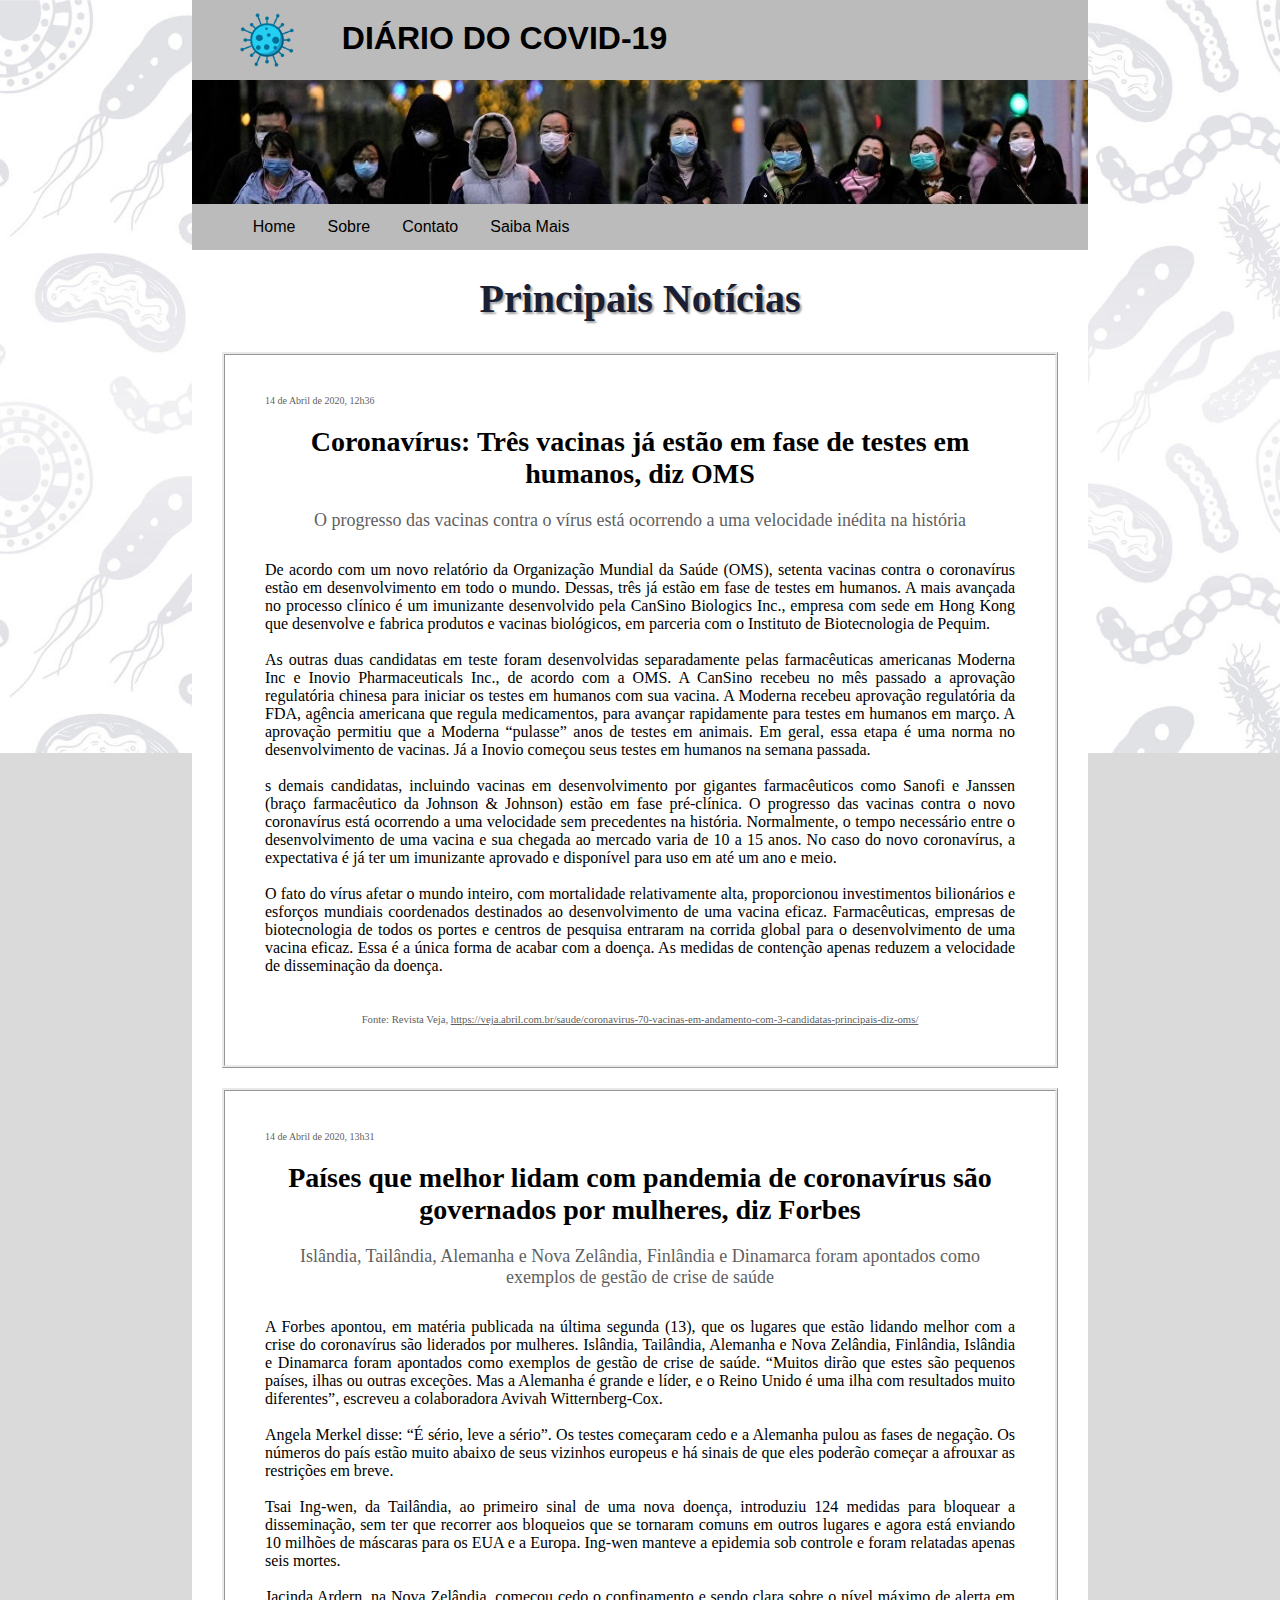
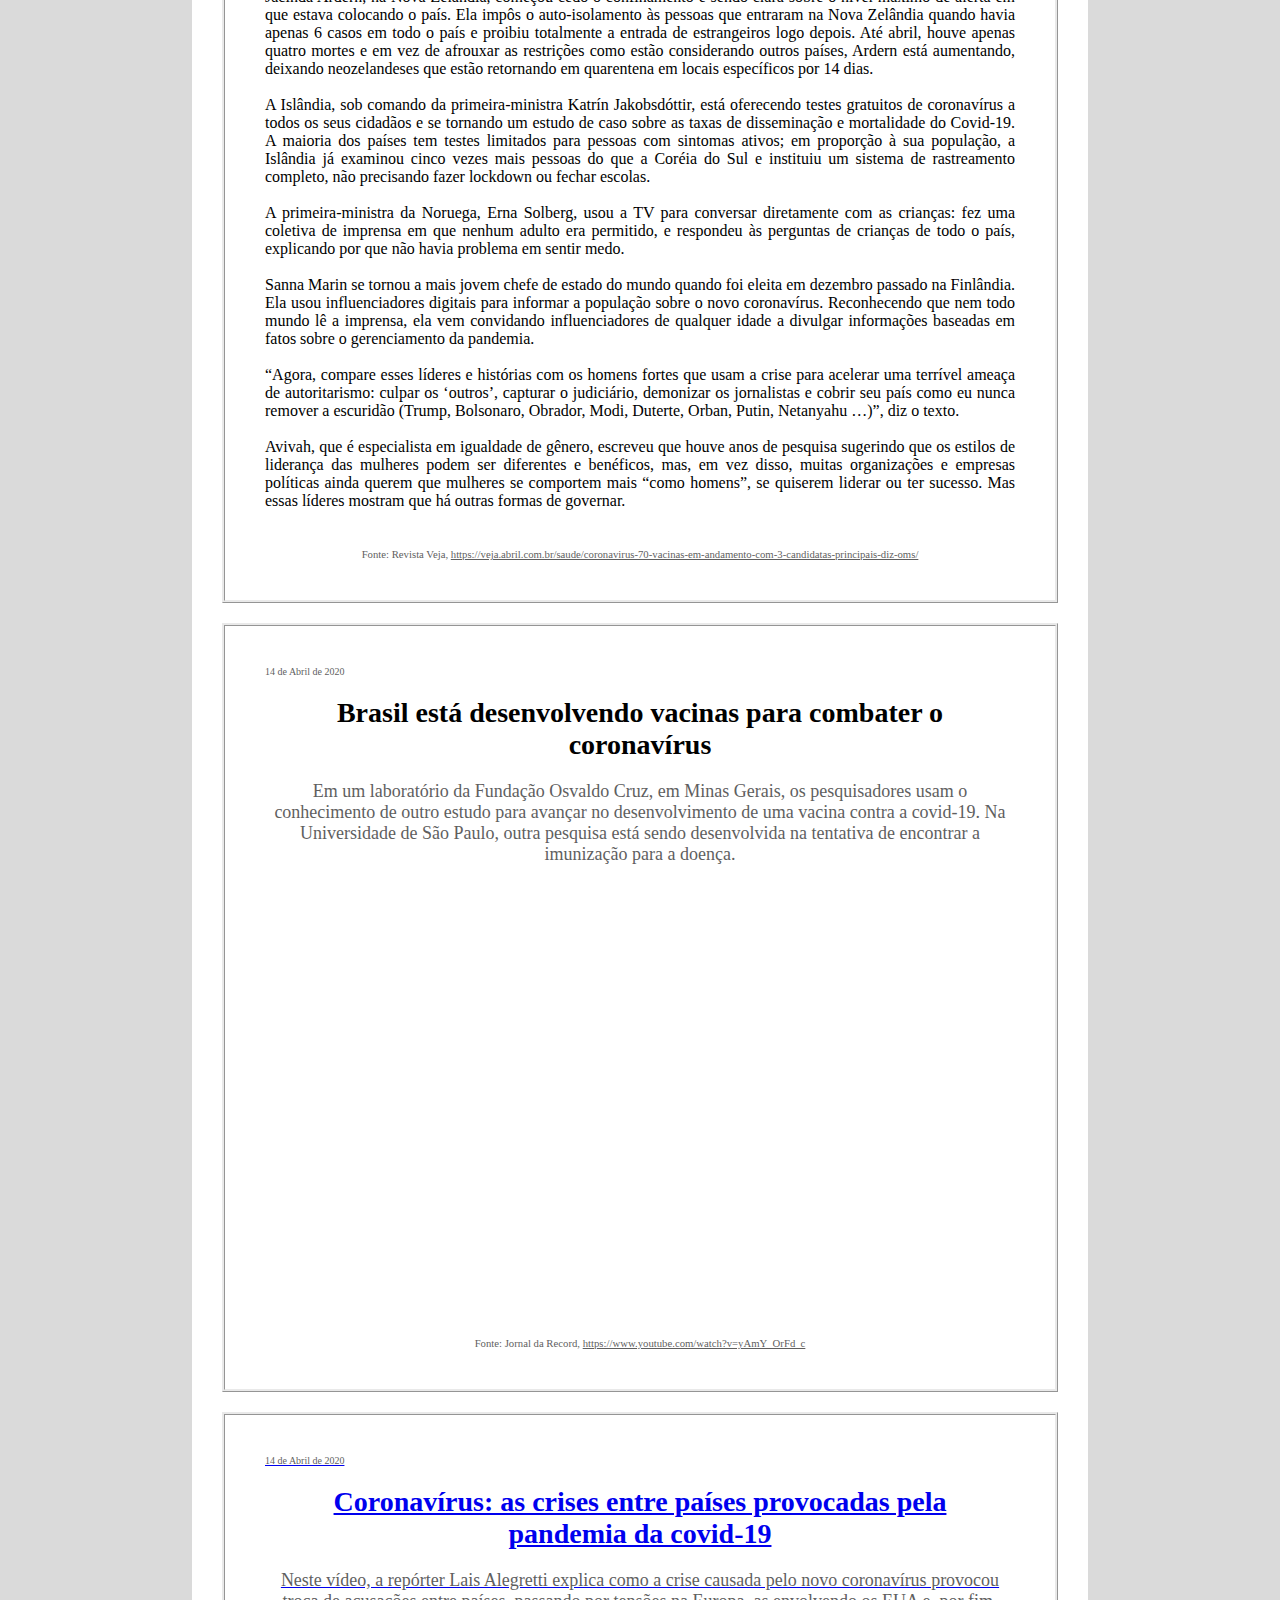
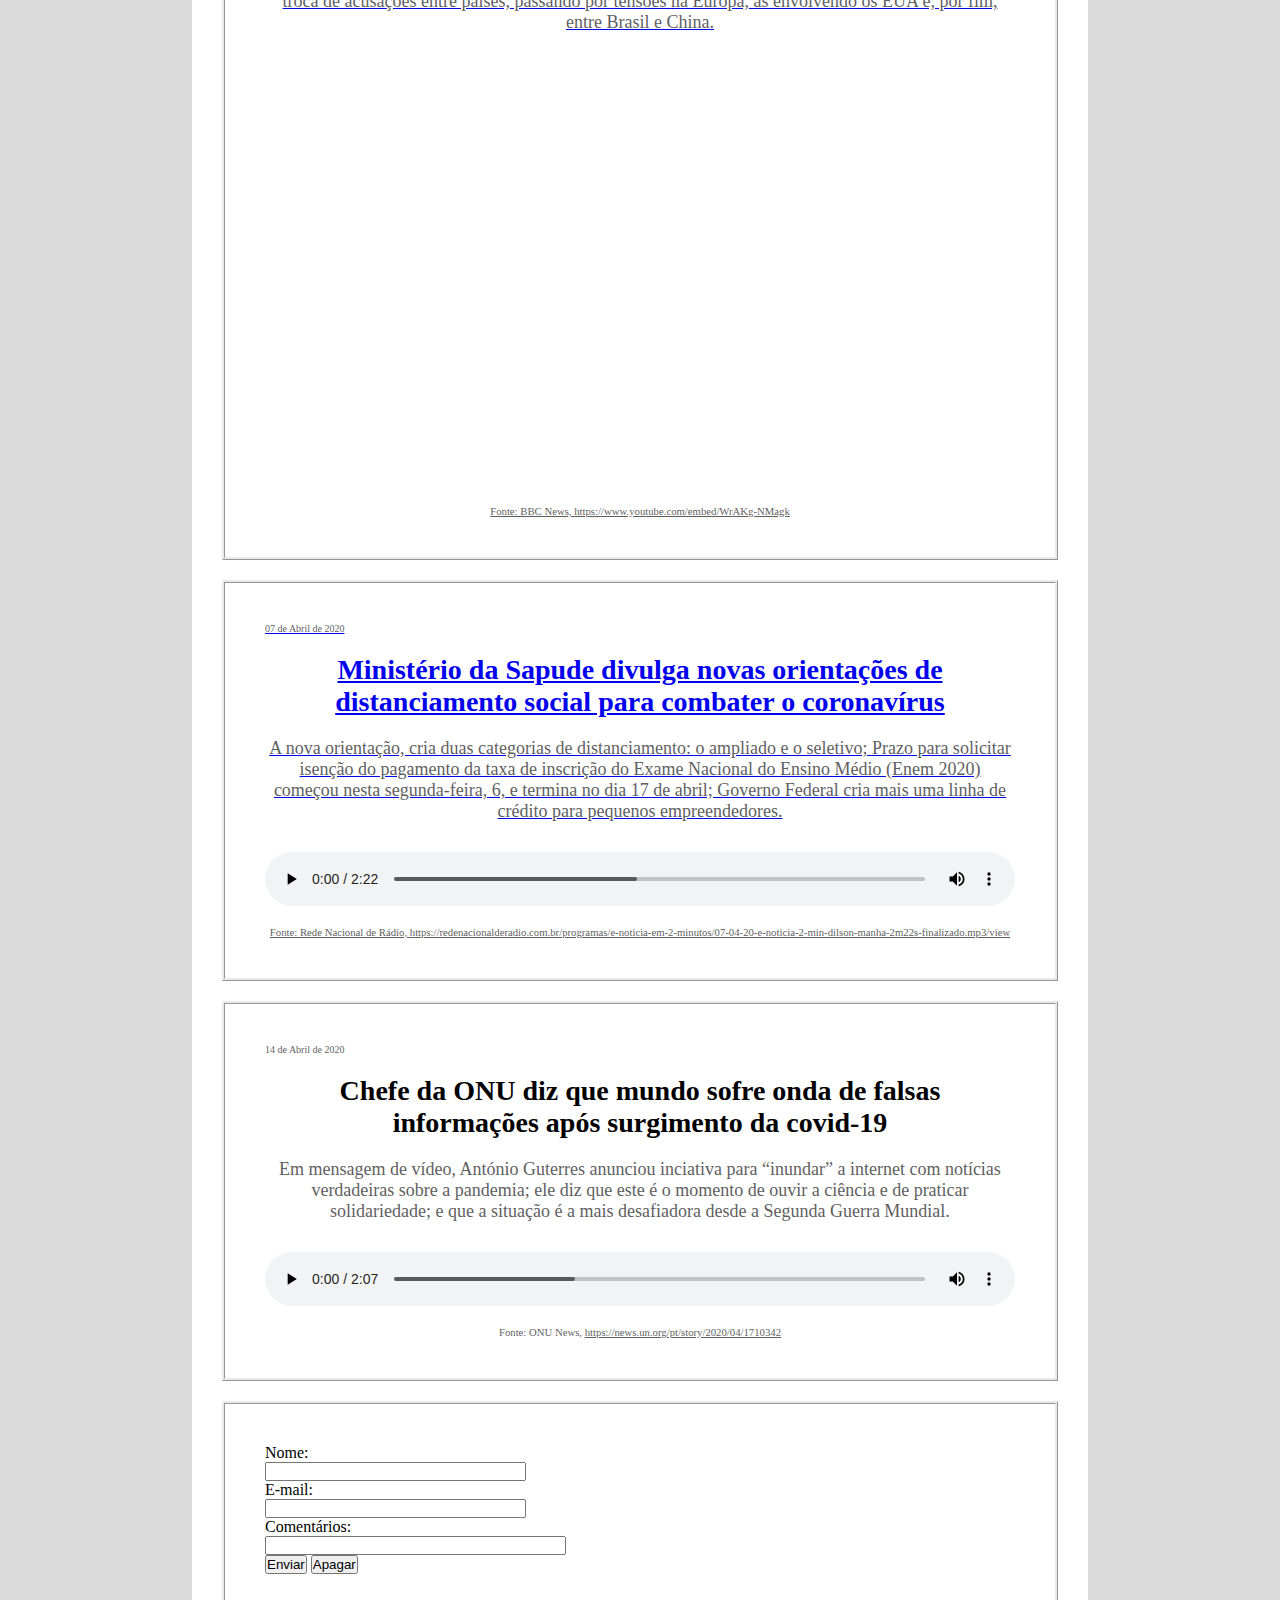
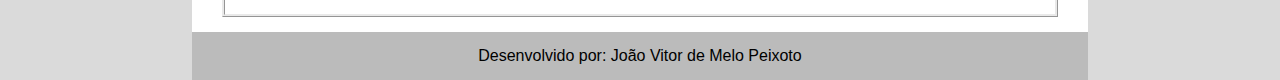
==== index.html @ 9789171b "new" ====
<!DOCTYPE html>

<html lang="pt-br">
	

	<head>

		<meta charset="utf-8">
		<title>DIÁRIO DO COVID-19</title>

		<link rel="stylesheet" type="text/css" href="style4.css">

	</head>

	<body>
		<header>
			<div id="cabecalho_titulo" class="container">
				<img src="virus.png">
				<h1>DIÁRIO DO COVID-19</h1>
			</div>

			<div id="cabecalho_capa"> 
				<a href=""><img src="capa.png" ></a>
			</div>

			<div id="nav_menu" class="container">
				<a href="index.html">Home</a>
				<a href="sobre.html">Sobre</a>
				<a href="contato.html">Contato</a>
				<a href="saibamais.html">Saiba Mais</a>
			</div>
			
		</header>


		<div id="principal">

			<h1>Principais Notícias</h1>

			<div id="noticia_1" class="bloco">

				<h4>14 de Abril de 2020, 12h36</h4>

				<h2>Coronavírus: Três vacinas já estão em fase de testes em humanos, diz OMS</h2>
				
				<h3>O progresso das vacinas contra o vírus está ocorrendo a uma velocidade inédita na história</h3>

				<p>De acordo com um novo relatório da Organização Mundial da Saúde (OMS), setenta vacinas contra o coronavírus estão em desenvolvimento em todo o mundo. Dessas, três já estão em fase de testes em humanos. A mais avançada no processo clínico é um imunizante desenvolvido pela CanSino Biologics Inc., empresa com sede em Hong Kong que desenvolve e fabrica produtos e vacinas biológicos, em parceria com o Instituto de Biotecnologia de Pequim.</p>
				<br>
				<p>As outras duas candidatas em teste foram desenvolvidas separadamente pelas farmacêuticas americanas Moderna Inc e Inovio Pharmaceuticals Inc., de acordo com a OMS. A CanSino recebeu no mês passado a aprovação regulatória chinesa para iniciar os testes em humanos com sua vacina. A Moderna recebeu aprovação regulatória da FDA, agência americana que regula medicamentos, para avançar rapidamente para testes em humanos em março. A aprovação permitiu que a Moderna “pulasse” anos de testes em animais. Em geral, essa etapa é uma norma no desenvolvimento de vacinas. Já a Inovio começou seus testes em humanos na semana passada.</p>
				<br>
				<p>s demais candidatas, incluindo vacinas em desenvolvimento por gigantes farmacêuticos como Sanofi e Janssen (braço farmacêutico da Johnson & Johnson) estão em fase pré-clínica. O progresso das vacinas contra o novo coronavírus está ocorrendo a uma velocidade sem precedentes na história. Normalmente, o tempo necessário entre o desenvolvimento de uma vacina e sua chegada ao mercado varia de 10 a 15 anos. No caso do novo coronavírus, a expectativa é já ter um imunizante aprovado e disponível para uso em até um ano e meio.</p>
				<br>
				<p>O fato do vírus afetar o mundo inteiro, com mortalidade relativamente alta, proporcionou investimentos bilionários e esforços mundiais coordenados destinados ao desenvolvimento de uma vacina eficaz. Farmacêuticas, empresas de biotecnologia de todos os portes e centros de pesquisa entraram na corrida global para o desenvolvimento de uma vacina eficaz. Essa é a única forma de acabar com a doença. As medidas de contenção apenas reduzem a velocidade de disseminação da doença.</p>
				<br>

				<h6>Fonte: Revista Veja, <a href="https://veja.abril.com.br/saude/coronavirus-70-vacinas-em-andamento-com-3-candidatas-principais-diz-oms/">https://veja.abril.com.br/saude/coronavirus-70-vacinas-em-andamento-com-3-candidatas-principais-diz-oms/</a></h6>
			
			</div>

			<div id="noticia_2" class="bloco">
				
				<h4>14 de Abril de 2020, 13h31</h4>

				<h2>Países que melhor lidam com pandemia de coronavírus são governados por mulheres, diz Forbes</h2>
				
				<h3>Islândia, Tailândia, Alemanha e Nova Zelândia, Finlândia e Dinamarca foram apontados como exemplos de gestão de crise de saúde</h3>

				<p>A Forbes apontou, em matéria publicada na última segunda (13), que os lugares que estão lidando melhor com a crise do coronavírus são liderados por mulheres. Islândia, Tailândia, Alemanha e Nova Zelândia, Finlândia, Islândia e Dinamarca foram apontados como exemplos de gestão de crise de saúde. “Muitos dirão que estes são pequenos países, ilhas ou outras exceções. Mas a Alemanha é grande e líder, e o Reino Unido é uma ilha com resultados muito diferentes”, escreveu a colaboradora Avivah Witternberg-Cox.</p>
				<br>
				<p>Angela Merkel disse: “É sério, leve a sério”. Os testes começaram cedo e a Alemanha pulou as fases de negação. Os números do país estão muito abaixo de seus vizinhos europeus e há sinais de que eles poderão começar a afrouxar as restrições em breve.</p>
				<br>
				<p>Tsai Ing-wen, da Tailândia, ao primeiro sinal de uma nova doença, introduziu 124 medidas para bloquear a disseminação, sem ter que recorrer aos bloqueios que se tornaram comuns em outros lugares e agora está enviando 10 milhões de máscaras para os EUA e a Europa. Ing-wen manteve a epidemia sob controle e foram relatadas apenas seis mortes.</p>
				<br>
				<p>Jacinda Ardern, na Nova Zelândia, começou cedo o confinamento e sendo clara sobre o nível máximo de alerta em que estava colocando o país. Ela impôs o auto-isolamento às pessoas que entraram na Nova Zelândia quando havia apenas 6 casos em todo o país e proibiu totalmente a entrada de estrangeiros logo depois. Até abril, houve apenas quatro mortes e em vez de afrouxar as restrições como estão considerando outros países, Ardern está aumentando, deixando neozelandeses que estão retornando em quarentena em locais específicos por 14 dias.</p>
				<br>
				<p>A Islândia, sob comando da primeira-ministra Katrín Jakobsdóttir, está oferecendo testes gratuitos de coronavírus a todos os seus cidadãos e se tornando um estudo de caso sobre as taxas de disseminação e mortalidade do Covid-19. A maioria dos países tem testes limitados para pessoas com sintomas ativos; em proporção à sua população, a Islândia já examinou cinco vezes mais pessoas do que a Coréia do Sul e instituiu um sistema de rastreamento completo, não precisando fazer lockdown ou fechar escolas.</p>
				<br>
				<p>A primeira-ministra da Noruega, Erna Solberg, usou a TV para conversar diretamente com as crianças: fez uma coletiva de imprensa em que nenhum adulto era permitido, e respondeu às perguntas de crianças de todo o país, explicando por que não havia problema em sentir medo.</p>
				<br>
				<p>Sanna Marin se tornou a mais jovem chefe de estado do mundo quando foi eleita em dezembro passado na Finlândia. Ela usou influenciadores digitais para informar a população sobre o novo coronavírus. Reconhecendo que nem todo mundo lê a imprensa, ela vem convidando influenciadores de qualquer idade a divulgar informações baseadas em fatos sobre o gerenciamento da pandemia.</p>
				<br>
				<p>“Agora, compare esses líderes e histórias com os homens fortes que usam a crise para acelerar uma terrível ameaça de autoritarismo: culpar os ‘outros’, capturar o judiciário, demonizar os jornalistas e cobrir seu país como eu nunca remover a escuridão (Trump, Bolsonaro, Obrador, Modi, Duterte, Orban, Putin, Netanyahu …)”, diz o texto.</p>
				<br>
				<p>Avivah, que é especialista em igualdade de gênero, escreveu que houve anos de pesquisa sugerindo que os estilos de liderança das mulheres podem ser diferentes e benéficos, mas, em vez disso, muitas organizações e empresas políticas ainda querem que mulheres se comportem mais “como homens”, se quiserem liderar ou ter sucesso. Mas essas líderes mostram que há outras formas de governar.</p>
				<br>		
				<h6>Fonte: Revista Veja, <a href="https://veja.abril.com.br/saude/coronavirus-70-vacinas-em-andamento-com-3-candidatas-principais-diz-oms/">https://veja.abril.com.br/saude/coronavirus-70-vacinas-em-andamento-com-3-candidatas-principais-diz-oms/</a></h6>
			
			</div>

			<div id="noticia_3" class="bloco">
				<h4>14 de Abril de 2020</h4>
				<h2>Brasil está desenvolvendo vacinas para combater o coronavírus</h2>
				<h3>Em um laboratório da Fundação Osvaldo Cruz, em Minas Gerais, os pesquisadores usam o conhecimento de outro estudo para avançar no desenvolvimento de uma vacina contra a covid-19. Na Universidade de São Paulo, outra pesquisa está sendo desenvolvida na tentativa de encontrar a imunização para a doença.</h3>
				<div class="videoWrapper">
					<iframe width="560" height="315" src="https://www.youtube.com/embed/yAmY_OrFd_c" frameborder="0" allow="accelerometer; autoplay; encrypted-media; gyroscope; picture-in-picture" allowfullscreen></iframe>
				</div>
				<h6>Fonte: Jornal da Record, <a href="https://www.youtube.com/watch?v=yAmY_OrFd_c">https://www.youtube.com/watch?v=yAmY_OrFd_c</h6>
			</div>

			<div id="noticia_4" class="bloco">
				<h4>14 de Abril de 2020</h4>
				<h2>Coronavírus: as crises entre países provocadas pela pandemia da covid-19</h2>
				<h3>Neste vídeo, a repórter Lais Alegretti explica como a crise causada pelo novo coronavírus provocou troca de acusações entre países, passando por tensões na Europa, as envolvendo os EUA e, por fim, entre Brasil e China.</h3>
				<div class="videoWrapper">
					<iframe width="560" height="315" src="https://www.youtube.com/embed/WrAKg-NMagk" frameborder="0" allow="accelerometer; autoplay; encrypted-media; gyroscope; picture-in-picture" allowfullscreen></iframe>
				</div>
				<h6>Fonte: BBC News, <a href="https://www.youtube.com/embed/WrAKg-NMagk">https://www.youtube.com/embed/WrAKg-NMagk</h6>
			</div>

			<div id="noticia_5" class="bloco">
				<h4>07 de Abril de 2020</h4>
				<h2>Ministério da Sapude divulga novas orientações de distanciamento social para combater o coronavírus</h2>
				<h3>A nova orientação, cria duas categorias de distanciamento: o ampliado e o seletivo; Prazo para solicitar isenção do pagamento da taxa de inscrição do Exame Nacional do Ensino Médio (Enem 2020) começou nesta segunda-feira, 6, e termina no dia 17 de abril; Governo Federal cria mais uma linha de crédito para pequenos empreendedores.</h3>
				<audio controls class="audioWrapper">
					<source src="noticia_audio_1.mp3" type="audio/mpeg">
				</audio>
				<h6>Fonte: Rede Nacional de Rádio, <a href="https://redenacionalderadio.com.br/programas/e-noticia-em-2-minutos/07-04-20-e-noticia-2-min-dilson-manha-2m22s-finalizado.mp3/view">https://redenacionalderadio.com.br/programas/e-noticia-em-2-minutos/07-04-20-e-noticia-2-min-dilson-manha-2m22s-finalizado.mp3/view</a></h6>
			</div>

			<div id="noticia_6" class="bloco">
				<h4>14 de Abril de 2020</h4>
				<h2>Chefe da ONU diz que mundo sofre onda de falsas informações após surgimento da covid-19</h2>
				<h3>Em mensagem de vídeo, António Guterres anunciou inciativa para “inundar” a internet com notícias verdadeiras sobre a pandemia; ele diz que este é o momento de ouvir a ciência e de praticar solidariedade; e que a situação é a mais desafiadora desde a Segunda Guerra Mundial. </h3>
				<audio controls class="audioWrapper">
					<source src="noticia_audio_2.mp3" type="audio/mpeg">
				</audio>
				<h6>Fonte: ONU News, <a href="https://news.un.org/pt/story/2020/04/1710342">https://news.un.org/pt/story/2020/04/1710342</a></h6>
			</div>

			<div id="noticia_7" class="bloco">
				<form action="http://formmail.kinghost.net/formmail.cgi" method="POST"> 
					<input type="hidden" name="recipient" value="jvmelop@gmail.com"> <!-- Pode ser qualquer endereço de email -->
					<input type="hidden" name="redirect" value="index.html"> <!-- Após o envio, o usuário será redirecionado para a página configurada aqui -->
					<input type="hidden" name="subject" value="teste de assunto">  <!-- Assunto da mensagem -->
					<input type="hidden" name="email" value="jvmelop@gmail.com">   <!-- Deve ser uma conta de email ativa em seu domínio -->
					
					<p> 
					Nome:<br /> 
					<input type="text" size="30" name="nome"> 
					</p>   
					
					<p>
					E-mail:<br /> 
					<input type="text" size="30" name="replyto"> 
					</p>   
					
					<p> 
					Comentários:<br /> 
					<input type="text" size="35" name="Comentarios"> 
					</p>   
					
					<p> 
					<input type="submit" name="BTEnvia" value="Enviar"> 
					<input type="reset" name="BTApaga" value="Apagar"> </p> 
					</form>
			</div>

		</div>


		<footer>
			Desenvolvido por: João Vitor de Melo Peixoto
		</footer>

		
	</body>
</html>
---- style4.css ----
/*     TAGS      */

*{
	margin:0px;
	padding:0px;
}

img {
    vertical-align: middle;
}

header{
	background-color: rgb(187, 187, 187);
	color: black;
	font-family: 'Lucida Sans', 'Lucida Sans Regular', 'Lucida Grande', 'Lucida Sans Unicode', Geneva, Verdana, sans-serif;
}

body{
	background-color: rgb(218, 218, 218);
	background-image: url(background.jpg);
	background-repeat: no-repeat;
  	background-attachment: fixed;
	background-size: 100%;
	margin: 0 15%;
	font-family: Cambria, Cochin, Georgia, Times, 'Times New Roman', serif;
}

footer{
	background-color: rgb(187, 187, 187);
	background-size: 100%;
	color: black;
	padding: 15px;
	text-align: center;
	font-family: 'Lucida Sans', 'Lucida Sans Regular', 'Lucida Grande', 'Lucida Sans Unicode', Geneva, Verdana, sans-serif;
}


/*     IDs      */

#cabecalho_titulo{
	display: flex;
	flex-direction: row;
	height: 80px;
}

#cabecalho_titulo h1{
	color: black;
	padding: 20px;
}

#cabecalho_titulo img{
	height: 60px;
	padding: 10px 25px 10px 0;
}

#cabecalho_capa{
	padding: 0;
	margin: 0;
}

#cabecalho_capa img{
	width: 100%;
}

#nav_menu {
	color: black;
	display: flex;
	flex-direction: row;
}

#nav_menu a{
	color: black;
	text-align: center;
	padding: 14px 16px;
  	text-decoration: none;
}

#nav_menu a:hover {
	color: white;
	background-color: rgb(112, 112, 112);
}

#principal{

	padding: 5px 20px;
	display: flex;
	flex-direction: column;
	justify-content: center;
	background-color: white;
}

#principal h1{
	text-align: center;
	padding: 20px;
	color: rgb(26, 31, 51);
	text-shadow: 2px 2px 2px rgb(163, 163, 163);
	font-size: 40px;
}

#principal h2{
	text-align: center;
	font-size: 28px;
	padding: 20px;

}

#principal h3{
	text-align: center;
	font-weight: normal;
	font-size: 18px;
	margin-bottom: 30px;
	color: rgb(95, 95, 95);

}

#principal h4{
	font-weight: normal;
	font-size: 10px;
	color: rgb(95, 95, 95);

}	

#principal h6{
	text-align: center;
	font-weight: normal;
	padding: 20px 0 0 0;
	color: rgb(95, 95, 95);

}
#principal h6 a{
	color: rgb(95, 95, 95);
}

#principal p{
	text-align: justify;
}


#sobre{
	padding: 5px 20px;
	background-color: white;
}

#foto_perfil{
	display:block;
	width: 30%;
	margin: 0 auto;
}

#sobre h1{
	text-align: center;
	padding: 20px;
	color: rgb(26, 31, 51);
	text-shadow: 2px 2px 2px rgb(163, 163, 163);
	font-size: 40px;
}

/*     CLASS      */

.container{
	width: 90%;
	margin: auto;

}

.bloco{
	background-color: white;
	padding: 40px;
	margin: 10px;
	border: 3px;
	border-style: ridge;
	border-color: rgb(233, 233, 233);
}

.videoWrapper {
	position: relative;
	padding-bottom: 56.25%; /* 16:9 */
	height: 0;
}

.videoWrapper iframe {
	position: absolute;
	top: 0;
	left: 0;
	width: 100%;
	height: 100%;
}

.audioWrapper {
	display: block;
	margin: 0 auto;
	width: 100%;
}
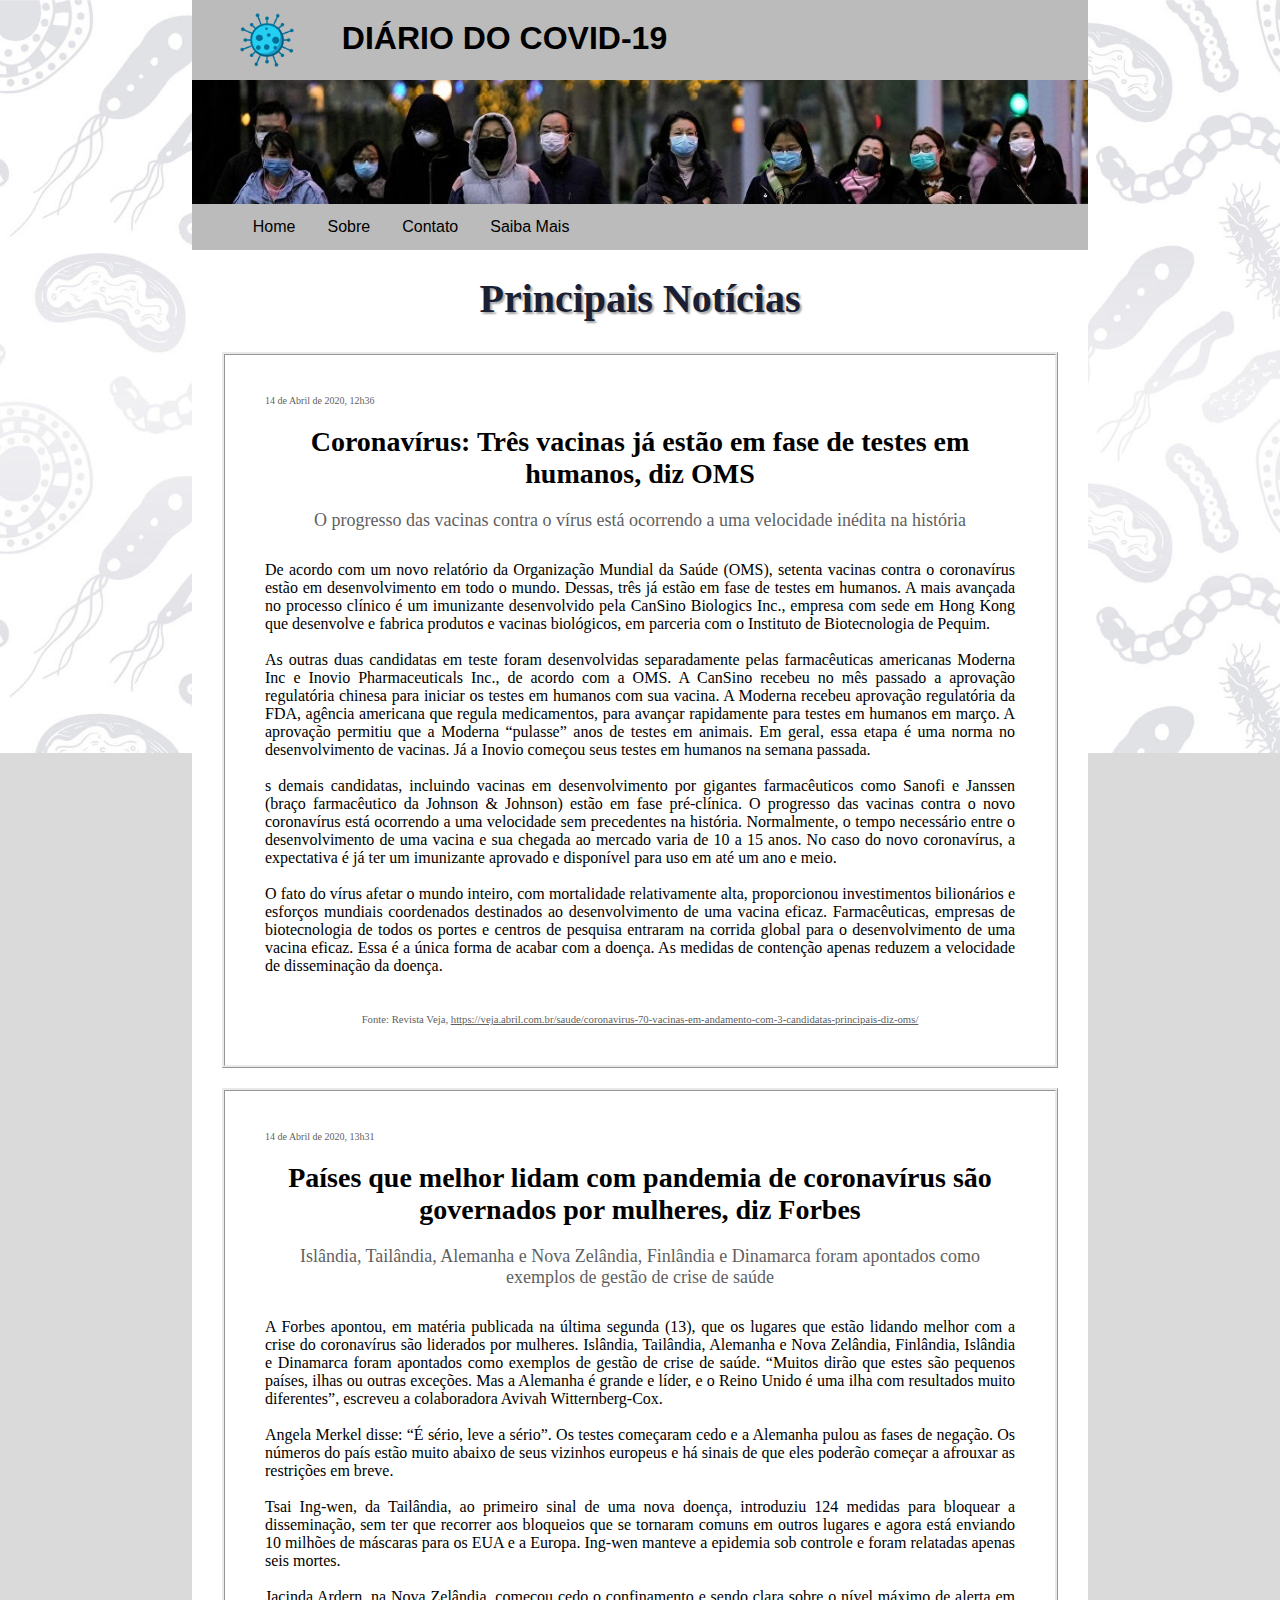
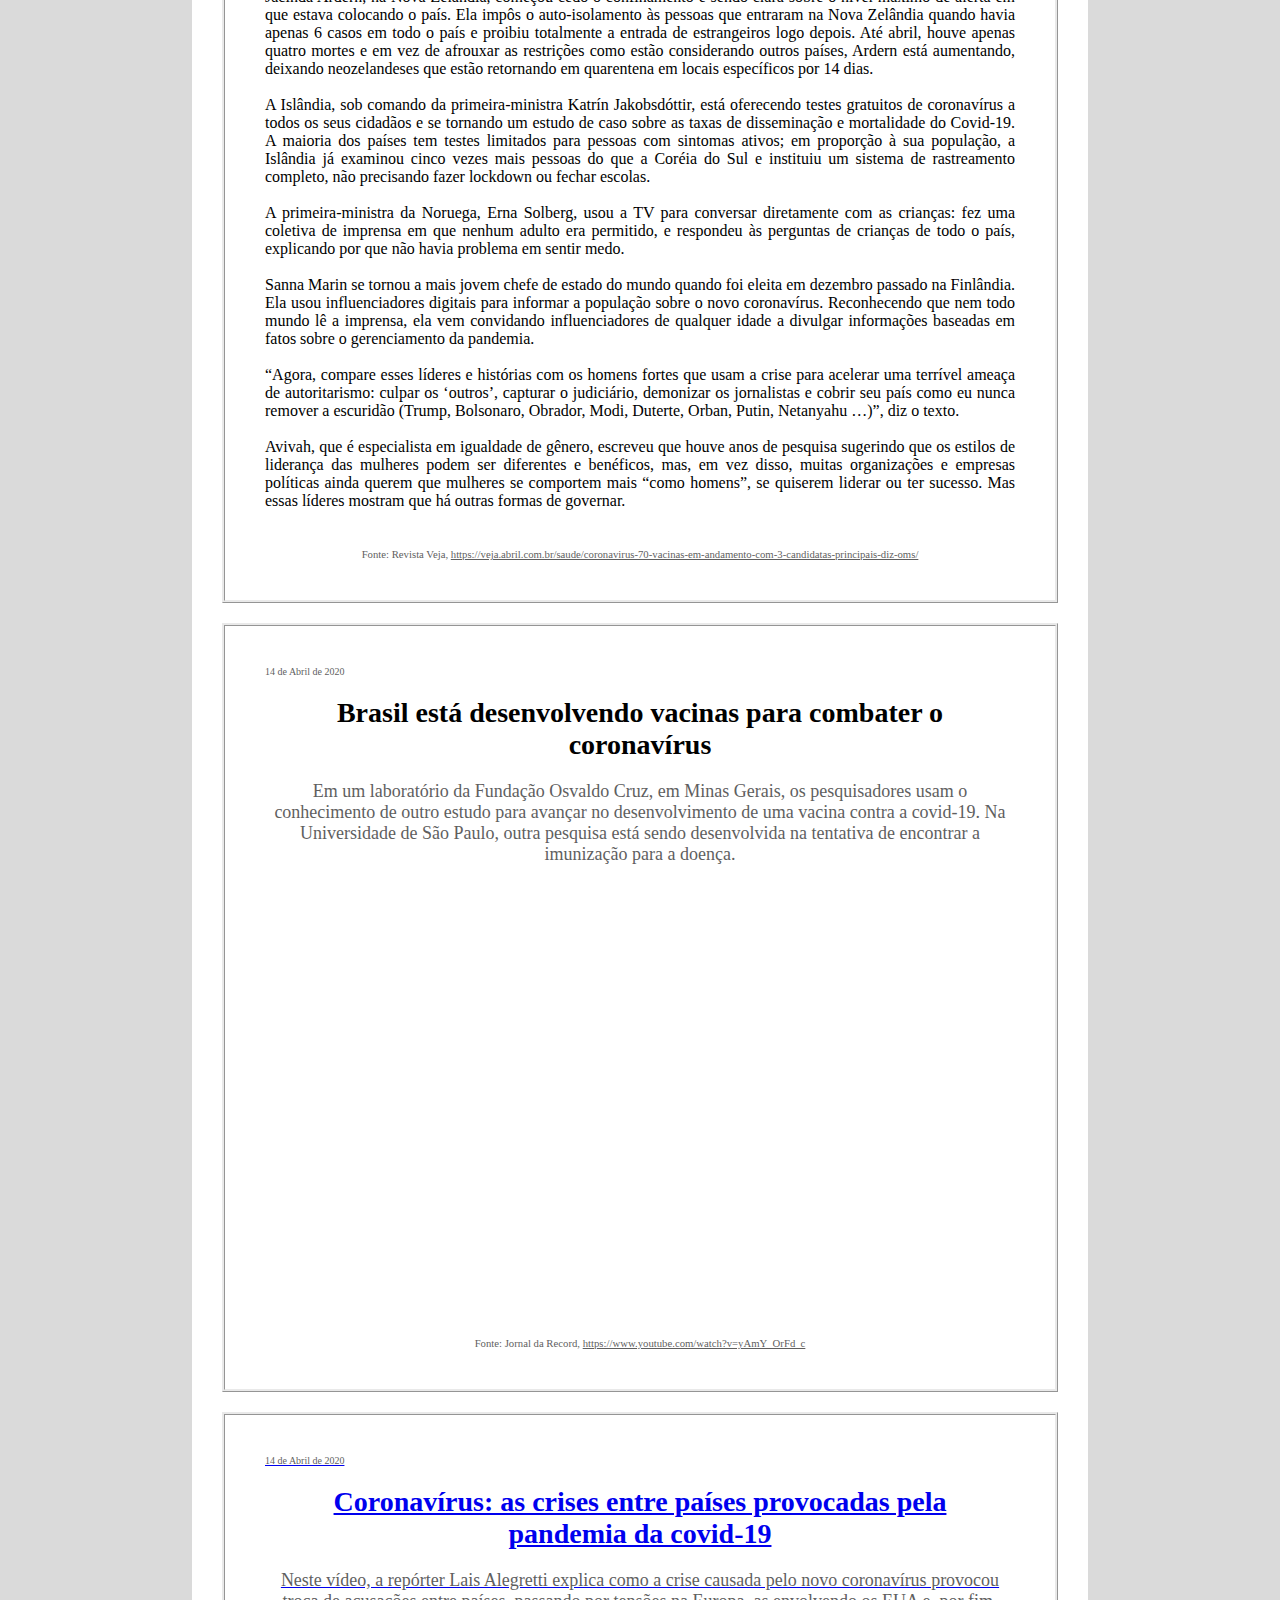
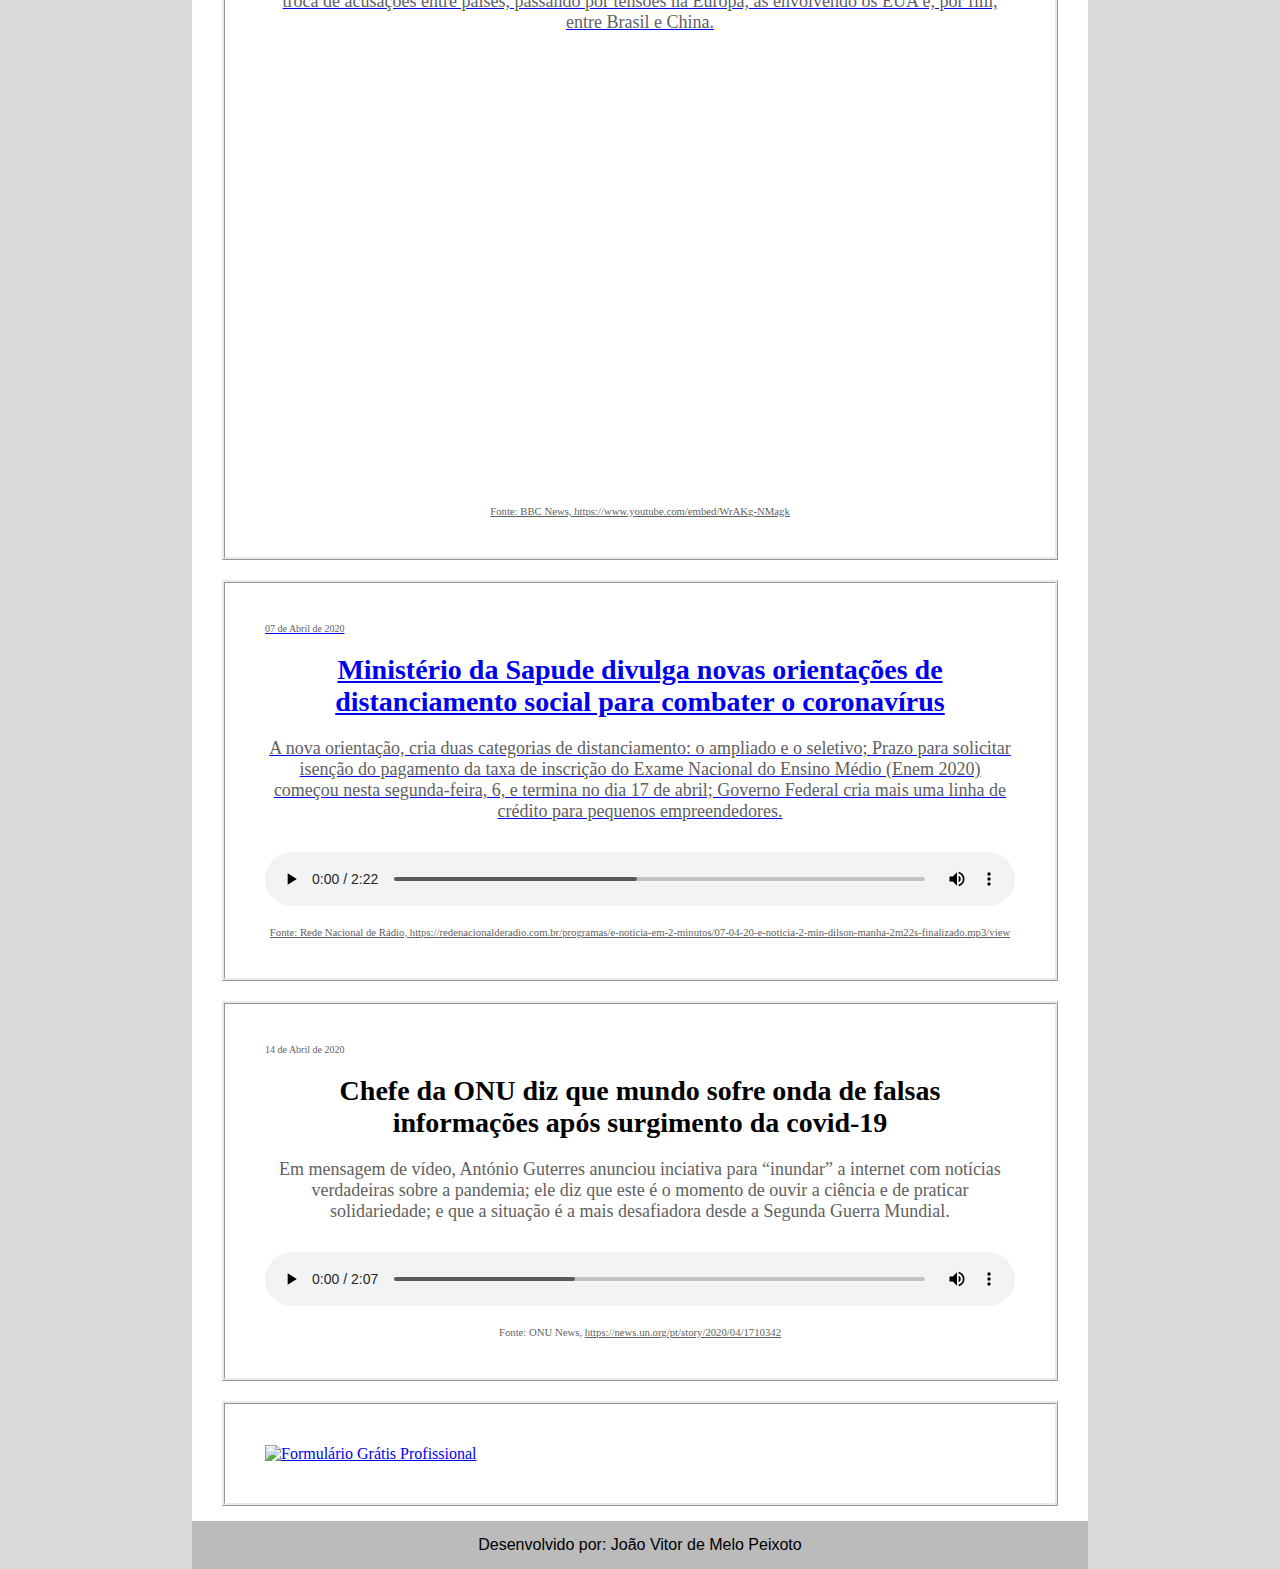
==== commit 14d67e85: "new" ====
--- a/index.html
+++ b/index.html
@@ -129,31 +129,17 @@
 			</div>
 
 			<div id="noticia_7" class="bloco">
-				<form action="http://formmail.kinghost.net/formmail.cgi" method="POST"> 
-					<input type="hidden" name="recipient" value="jvmelop@gmail.com"> <!-- Pode ser qualquer endereço de email -->
-					<input type="hidden" name="redirect" value="index.html"> <!-- Após o envio, o usuário será redirecionado para a página configurada aqui -->
-					<input type="hidden" name="subject" value="teste de assunto">  <!-- Assunto da mensagem -->
-					<input type="hidden" name="email" value="jvmelop@gmail.com">   <!-- Deve ser uma conta de email ativa em seu domínio -->
-					
-					<p> 
-					Nome:<br /> 
-					<input type="text" size="30" name="nome"> 
-					</p>   
-					
-					<p>
-					E-mail:<br /> 
-					<input type="text" size="30" name="replyto"> 
-					</p>   
-					
-					<p> 
-					Comentários:<br /> 
-					<input type="text" size="35" name="Comentarios"> 
-					</p>   
-					
-					<p> 
-					<input type="submit" name="BTEnvia" value="Enviar"> 
-					<input type="reset" name="BTApaga" value="Apagar"> </p> 
-					</form>
+				<!-- Inicio Código FormularioPRO - não modifique! -->
+				<a title="Formulário Grátis Profissional" id="formulariopro_embed_link_202004151586982978" href="https://formulariopro.pog.com.br/"><img alt="Formulário Grátis Profissional" src="https://formulariopro.pog.com.br/logo2.png" border="0"/></a>
+				<script type="text/javascript">
+				(function(d, t){
+				var g = d.createElement(t),
+					s = d.getElementsByTagName(t)[0];
+					g.src = "https://www.formulariopro.pog.com.br/js.php?id=202004151586982978&width=350px&height=377px";
+					s.parentNode.insertBefore(g, s);
+				}(document, "script"));
+				</script>
+				<!-- Final Código FormularioPRO - não modifique! -->
 			</div>
 
 		</div>
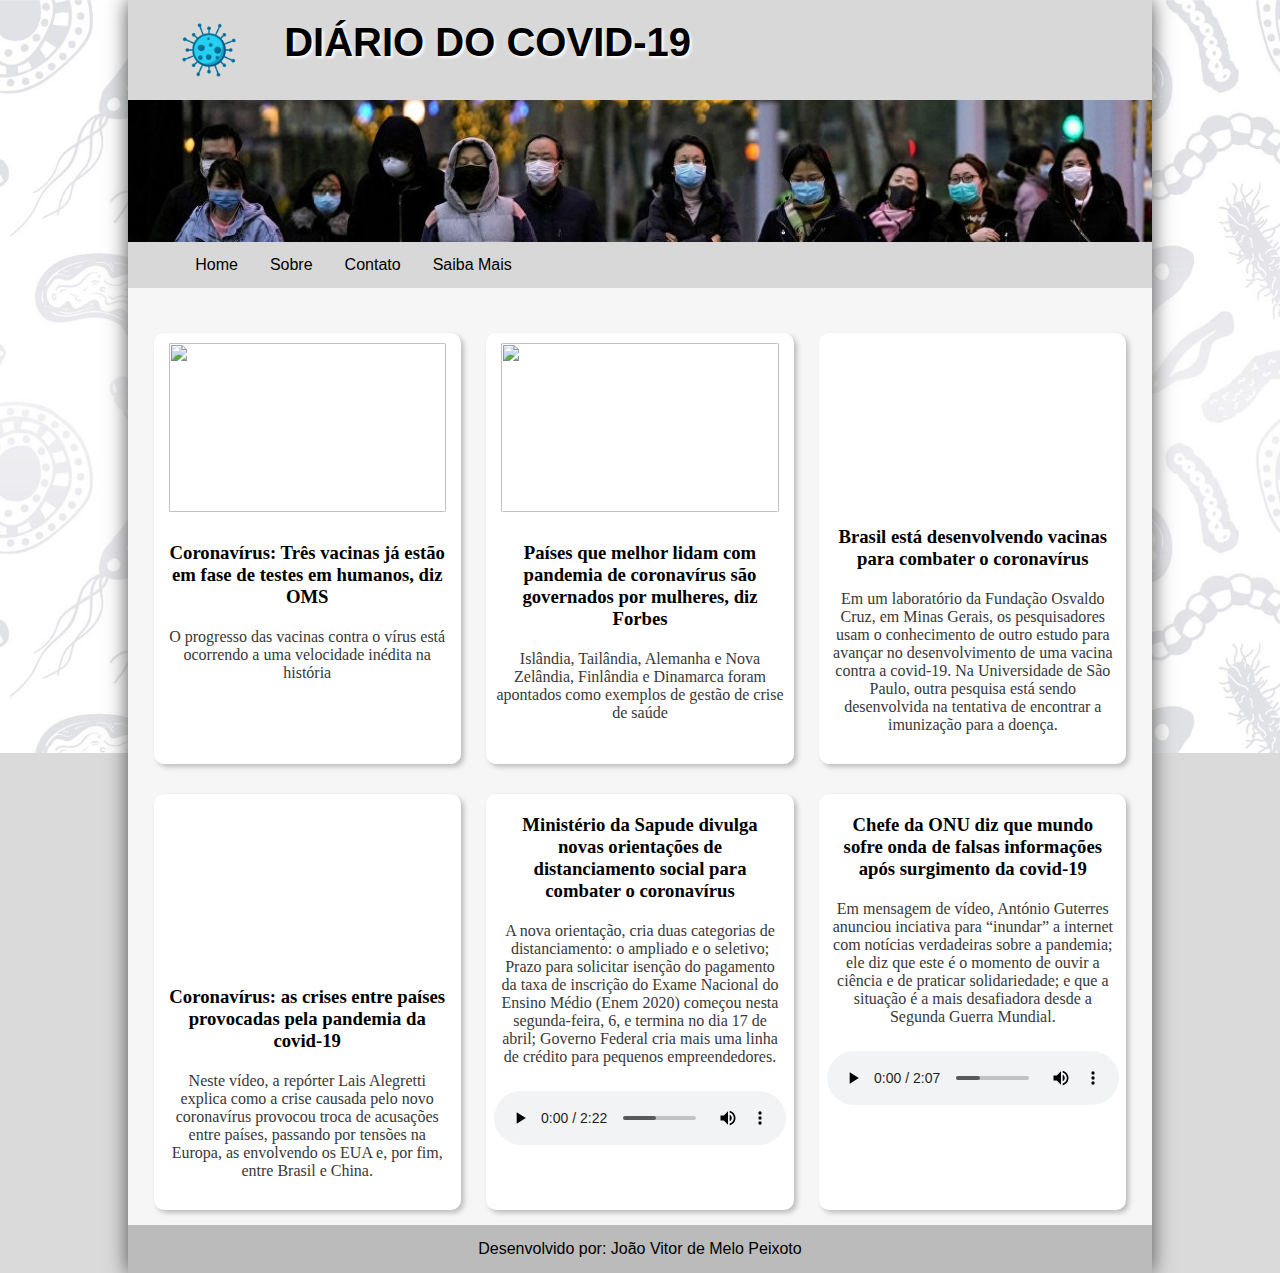
==== commit f64ed532: "new" ====
--- a/index.html
+++ b/index.html
@@ -33,114 +33,65 @@
 		</header>
 
 
-		<div id="principal">
+		<div id="principal" class="flex-container">
 
-			<h1>Principais Notícias</h1>
 
-			<div id="noticia_1" class="bloco">
-
-				<h4>14 de Abril de 2020, 12h36</h4>
-
-				<h2>Coronavírus: Três vacinas já estão em fase de testes em humanos, diz OMS</h2>
-				
-				<h3>O progresso das vacinas contra o vírus está ocorrendo a uma velocidade inédita na história</h3>
-
-				<p>De acordo com um novo relatório da Organização Mundial da Saúde (OMS), setenta vacinas contra o coronavírus estão em desenvolvimento em todo o mundo. Dessas, três já estão em fase de testes em humanos. A mais avançada no processo clínico é um imunizante desenvolvido pela CanSino Biologics Inc., empresa com sede em Hong Kong que desenvolve e fabrica produtos e vacinas biológicos, em parceria com o Instituto de Biotecnologia de Pequim.</p>
-				<br>
-				<p>As outras duas candidatas em teste foram desenvolvidas separadamente pelas farmacêuticas americanas Moderna Inc e Inovio Pharmaceuticals Inc., de acordo com a OMS. A CanSino recebeu no mês passado a aprovação regulatória chinesa para iniciar os testes em humanos com sua vacina. A Moderna recebeu aprovação regulatória da FDA, agência americana que regula medicamentos, para avançar rapidamente para testes em humanos em março. A aprovação permitiu que a Moderna “pulasse” anos de testes em animais. Em geral, essa etapa é uma norma no desenvolvimento de vacinas. Já a Inovio começou seus testes em humanos na semana passada.</p>
-				<br>
-				<p>s demais candidatas, incluindo vacinas em desenvolvimento por gigantes farmacêuticos como Sanofi e Janssen (braço farmacêutico da Johnson & Johnson) estão em fase pré-clínica. O progresso das vacinas contra o novo coronavírus está ocorrendo a uma velocidade sem precedentes na história. Normalmente, o tempo necessário entre o desenvolvimento de uma vacina e sua chegada ao mercado varia de 10 a 15 anos. No caso do novo coronavírus, a expectativa é já ter um imunizante aprovado e disponível para uso em até um ano e meio.</p>
-				<br>
-				<p>O fato do vírus afetar o mundo inteiro, com mortalidade relativamente alta, proporcionou investimentos bilionários e esforços mundiais coordenados destinados ao desenvolvimento de uma vacina eficaz. Farmacêuticas, empresas de biotecnologia de todos os portes e centros de pesquisa entraram na corrida global para o desenvolvimento de uma vacina eficaz. Essa é a única forma de acabar com a doença. As medidas de contenção apenas reduzem a velocidade de disseminação da doença.</p>
-				<br>
-
-				<h6>Fonte: Revista Veja, <a href="https://veja.abril.com.br/saude/coronavirus-70-vacinas-em-andamento-com-3-candidatas-principais-diz-oms/">https://veja.abril.com.br/saude/coronavirus-70-vacinas-em-andamento-com-3-candidatas-principais-diz-oms/</a></h6>
-			
+			<div id="noticia_1">
+				<a href="https://veja.abril.com.br/saude/coronavirus-70-vacinas-em-andamento-com-3-candidatas-principais-diz-oms/">
+					<img src="https://abrilveja.files.wordpress.com/2020/03/ap20076618132505.jpg?quality=70&strip=info&resize=680,453">
+					<h3>Coronavírus: Três vacinas já estão em fase de testes em humanos, diz OMS</h3>
+					<p>O progresso das vacinas contra o vírus está ocorrendo a uma velocidade inédita na história</p>		
+				</a>
 			</div>
 
-			<div id="noticia_2" class="bloco">
-				
-				<h4>14 de Abril de 2020, 13h31</h4>
-
-				<h2>Países que melhor lidam com pandemia de coronavírus são governados por mulheres, diz Forbes</h2>
-				
-				<h3>Islândia, Tailândia, Alemanha e Nova Zelândia, Finlândia e Dinamarca foram apontados como exemplos de gestão de crise de saúde</h3>
-
-				<p>A Forbes apontou, em matéria publicada na última segunda (13), que os lugares que estão lidando melhor com a crise do coronavírus são liderados por mulheres. Islândia, Tailândia, Alemanha e Nova Zelândia, Finlândia, Islândia e Dinamarca foram apontados como exemplos de gestão de crise de saúde. “Muitos dirão que estes são pequenos países, ilhas ou outras exceções. Mas a Alemanha é grande e líder, e o Reino Unido é uma ilha com resultados muito diferentes”, escreveu a colaboradora Avivah Witternberg-Cox.</p>
-				<br>
-				<p>Angela Merkel disse: “É sério, leve a sério”. Os testes começaram cedo e a Alemanha pulou as fases de negação. Os números do país estão muito abaixo de seus vizinhos europeus e há sinais de que eles poderão começar a afrouxar as restrições em breve.</p>
-				<br>
-				<p>Tsai Ing-wen, da Tailândia, ao primeiro sinal de uma nova doença, introduziu 124 medidas para bloquear a disseminação, sem ter que recorrer aos bloqueios que se tornaram comuns em outros lugares e agora está enviando 10 milhões de máscaras para os EUA e a Europa. Ing-wen manteve a epidemia sob controle e foram relatadas apenas seis mortes.</p>
-				<br>
-				<p>Jacinda Ardern, na Nova Zelândia, começou cedo o confinamento e sendo clara sobre o nível máximo de alerta em que estava colocando o país. Ela impôs o auto-isolamento às pessoas que entraram na Nova Zelândia quando havia apenas 6 casos em todo o país e proibiu totalmente a entrada de estrangeiros logo depois. Até abril, houve apenas quatro mortes e em vez de afrouxar as restrições como estão considerando outros países, Ardern está aumentando, deixando neozelandeses que estão retornando em quarentena em locais específicos por 14 dias.</p>
-				<br>
-				<p>A Islândia, sob comando da primeira-ministra Katrín Jakobsdóttir, está oferecendo testes gratuitos de coronavírus a todos os seus cidadãos e se tornando um estudo de caso sobre as taxas de disseminação e mortalidade do Covid-19. A maioria dos países tem testes limitados para pessoas com sintomas ativos; em proporção à sua população, a Islândia já examinou cinco vezes mais pessoas do que a Coréia do Sul e instituiu um sistema de rastreamento completo, não precisando fazer lockdown ou fechar escolas.</p>
-				<br>
-				<p>A primeira-ministra da Noruega, Erna Solberg, usou a TV para conversar diretamente com as crianças: fez uma coletiva de imprensa em que nenhum adulto era permitido, e respondeu às perguntas de crianças de todo o país, explicando por que não havia problema em sentir medo.</p>
-				<br>
-				<p>Sanna Marin se tornou a mais jovem chefe de estado do mundo quando foi eleita em dezembro passado na Finlândia. Ela usou influenciadores digitais para informar a população sobre o novo coronavírus. Reconhecendo que nem todo mundo lê a imprensa, ela vem convidando influenciadores de qualquer idade a divulgar informações baseadas em fatos sobre o gerenciamento da pandemia.</p>
-				<br>
-				<p>“Agora, compare esses líderes e histórias com os homens fortes que usam a crise para acelerar uma terrível ameaça de autoritarismo: culpar os ‘outros’, capturar o judiciário, demonizar os jornalistas e cobrir seu país como eu nunca remover a escuridão (Trump, Bolsonaro, Obrador, Modi, Duterte, Orban, Putin, Netanyahu …)”, diz o texto.</p>
-				<br>
-				<p>Avivah, que é especialista em igualdade de gênero, escreveu que houve anos de pesquisa sugerindo que os estilos de liderança das mulheres podem ser diferentes e benéficos, mas, em vez disso, muitas organizações e empresas políticas ainda querem que mulheres se comportem mais “como homens”, se quiserem liderar ou ter sucesso. Mas essas líderes mostram que há outras formas de governar.</p>
-				<br>		
-				<h6>Fonte: Revista Veja, <a href="https://veja.abril.com.br/saude/coronavirus-70-vacinas-em-andamento-com-3-candidatas-principais-diz-oms/">https://veja.abril.com.br/saude/coronavirus-70-vacinas-em-andamento-com-3-candidatas-principais-diz-oms/</a></h6>
-			
+			<div id="noticia_2">
+				<a href="https://revistaforum.com.br/blogs/outravibe/paises-que-melhor-lidam-com-pandemia-de-coronavirus-sao-governados-por-mulheres-diz-forbes/">
+					<img src="https://cdn.revistaforum.com.br/wp-content/uploads/2020/04/angela-merkel.png">
+					<h3>Países que melhor lidam com pandemia de coronavírus são governados por mulheres, diz Forbes</h3>
+					<p>Islândia, Tailândia, Alemanha e Nova Zelândia, Finlândia e Dinamarca foram apontados como exemplos de gestão de crise de saúde</p>
+				</a>
 			</div>
 
-			<div id="noticia_3" class="bloco">
-				<h4>14 de Abril de 2020</h4>
-				<h2>Brasil está desenvolvendo vacinas para combater o coronavírus</h2>
-				<h3>Em um laboratório da Fundação Osvaldo Cruz, em Minas Gerais, os pesquisadores usam o conhecimento de outro estudo para avançar no desenvolvimento de uma vacina contra a covid-19. Na Universidade de São Paulo, outra pesquisa está sendo desenvolvida na tentativa de encontrar a imunização para a doença.</h3>
-				<div class="videoWrapper">
-					<iframe width="560" height="315" src="https://www.youtube.com/embed/yAmY_OrFd_c" frameborder="0" allow="accelerometer; autoplay; encrypted-media; gyroscope; picture-in-picture" allowfullscreen></iframe>
-				</div>
-				<h6>Fonte: Jornal da Record, <a href="https://www.youtube.com/watch?v=yAmY_OrFd_c">https://www.youtube.com/watch?v=yAmY_OrFd_c</h6>
+			<div id="noticia_3" >
+				<a href="https://www.youtube.com/watch?v=yAmY_OrFd_c">
+					<div class="videoWrapper">
+						<iframe width="560" height="315" src="https://www.youtube.com/embed/yAmY_OrFd_c" frameborder="0" allow="accelerometer; autoplay; encrypted-media; gyroscope; picture-in-picture" allowfullscreen></iframe>
+					</div>
+					<h3>Brasil está desenvolvendo vacinas para combater o coronavírus</h3>
+					<p>Em um laboratório da Fundação Osvaldo Cruz, em Minas Gerais, os pesquisadores usam o conhecimento de outro estudo para avançar no desenvolvimento de uma vacina contra a covid-19. Na Universidade de São Paulo, outra pesquisa está sendo desenvolvida na tentativa de encontrar a imunização para a doença.</p>
+				</a>
 			</div>
 
-			<div id="noticia_4" class="bloco">
-				<h4>14 de Abril de 2020</h4>
-				<h2>Coronavírus: as crises entre países provocadas pela pandemia da covid-19</h2>
-				<h3>Neste vídeo, a repórter Lais Alegretti explica como a crise causada pelo novo coronavírus provocou troca de acusações entre países, passando por tensões na Europa, as envolvendo os EUA e, por fim, entre Brasil e China.</h3>
-				<div class="videoWrapper">
-					<iframe width="560" height="315" src="https://www.youtube.com/embed/WrAKg-NMagk" frameborder="0" allow="accelerometer; autoplay; encrypted-media; gyroscope; picture-in-picture" allowfullscreen></iframe>
-				</div>
-				<h6>Fonte: BBC News, <a href="https://www.youtube.com/embed/WrAKg-NMagk">https://www.youtube.com/embed/WrAKg-NMagk</h6>
+			<div id="noticia_4" >
+				<a href="https://www.youtube.com/embed/WrAKg-NMagk">
+					<div class="videoWrapper">
+						<iframe width="560" height="315" src="https://www.youtube.com/embed/WrAKg-NMagk" frameborder="0" allow="accelerometer; autoplay; encrypted-media; gyroscope; picture-in-picture" allowfullscreen></iframe>
+					</div>
+					<h3>Coronavírus: as crises entre países provocadas pela pandemia da covid-19</h3>
+					<p>Neste vídeo, a repórter Lais Alegretti explica como a crise causada pelo novo coronavírus provocou troca de acusações entre países, passando por tensões na Europa, as envolvendo os EUA e, por fim, entre Brasil e China.</p>
+				</a>
 			</div>
 
-			<div id="noticia_5" class="bloco">
-				<h4>07 de Abril de 2020</h4>
-				<h2>Ministério da Sapude divulga novas orientações de distanciamento social para combater o coronavírus</h2>
-				<h3>A nova orientação, cria duas categorias de distanciamento: o ampliado e o seletivo; Prazo para solicitar isenção do pagamento da taxa de inscrição do Exame Nacional do Ensino Médio (Enem 2020) começou nesta segunda-feira, 6, e termina no dia 17 de abril; Governo Federal cria mais uma linha de crédito para pequenos empreendedores.</h3>
-				<audio controls class="audioWrapper">
-					<source src="noticia_audio_1.mp3" type="audio/mpeg">
-				</audio>
-				<h6>Fonte: Rede Nacional de Rádio, <a href="https://redenacionalderadio.com.br/programas/e-noticia-em-2-minutos/07-04-20-e-noticia-2-min-dilson-manha-2m22s-finalizado.mp3/view">https://redenacionalderadio.com.br/programas/e-noticia-em-2-minutos/07-04-20-e-noticia-2-min-dilson-manha-2m22s-finalizado.mp3/view</a></h6>
+			<div id="noticia_5" >
+				<a href="https://redenacionalderadio.com.br/programas/e-noticia-em-2-minutos/07-04-20-e-noticia-2-min-dilson-manha-2m22s-finalizado.mp3/view">
+					<h3>Ministério da Sapude divulga novas orientações de distanciamento social para combater o coronavírus</h3>
+					<p>A nova orientação, cria duas categorias de distanciamento: o ampliado e o seletivo; Prazo para solicitar isenção do pagamento da taxa de inscrição do Exame Nacional do Ensino Médio (Enem 2020) começou nesta segunda-feira, 6, e termina no dia 17 de abril; Governo Federal cria mais uma linha de crédito para pequenos empreendedores.</p>
+					<audio controls class="audioWrapper">
+						<source src="noticia_audio_1.mp3" type="audio/mpeg">
+					</audio>
+				</a>
 			</div>
 
-			<div id="noticia_6" class="bloco">
-				<h4>14 de Abril de 2020</h4>
-				<h2>Chefe da ONU diz que mundo sofre onda de falsas informações após surgimento da covid-19</h2>
-				<h3>Em mensagem de vídeo, António Guterres anunciou inciativa para “inundar” a internet com notícias verdadeiras sobre a pandemia; ele diz que este é o momento de ouvir a ciência e de praticar solidariedade; e que a situação é a mais desafiadora desde a Segunda Guerra Mundial. </h3>
-				<audio controls class="audioWrapper">
-					<source src="noticia_audio_2.mp3" type="audio/mpeg">
-				</audio>
-				<h6>Fonte: ONU News, <a href="https://news.un.org/pt/story/2020/04/1710342">https://news.un.org/pt/story/2020/04/1710342</a></h6>
+			<div id="noticia_6" >
+				<a href="https://news.un.org/pt/story/2020/04/1710342">
+					<h3>Chefe da ONU diz que mundo sofre onda de falsas informações após surgimento da covid-19</h3>
+					<p>Em mensagem de vídeo, António Guterres anunciou inciativa para “inundar” a internet com notícias verdadeiras sobre a pandemia; ele diz que este é o momento de ouvir a ciência e de praticar solidariedade; e que a situação é a mais desafiadora desde a Segunda Guerra Mundial. </p>
+					<audio controls class="audioWrapper">
+						<source src="noticia_audio_2.mp3" type="audio/mpeg">
+					</audio>
+				</a>
 			</div>
 
-			<div id="noticia_7" class="bloco">
-				<!-- Inicio Código FormularioPRO - não modifique! -->
-				<a title="Formulário Grátis Profissional" id="formulariopro_embed_link_202004151586982978" href="https://formulariopro.pog.com.br/"><img alt="Formulário Grátis Profissional" src="https://formulariopro.pog.com.br/logo2.png" border="0"/></a>
-				<script type="text/javascript">
-				(function(d, t){
-				var g = d.createElement(t),
-					s = d.getElementsByTagName(t)[0];
-					g.src = "https://www.formulariopro.pog.com.br/js.php?id=202004151586982978&width=350px&height=377px";
-					s.parentNode.insertBefore(g, s);
-				}(document, "script"));
-				</script>
-				<!-- Final Código FormularioPRO - não modifique! -->
-			</div>
 
 		</div>
 
--- a/style4.css
+++ b/style4.css
@@ -10,7 +10,7 @@
 }
 
 header{
-	background-color: rgb(187, 187, 187);
+	background-color: rgb(216, 216, 216);
 	color: black;
 	font-family: 'Lucida Sans', 'Lucida Sans Regular', 'Lucida Grande', 'Lucida Sans Unicode', Geneva, Verdana, sans-serif;
 }
@@ -21,7 +21,8 @@
 	background-repeat: no-repeat;
   	background-attachment: fixed;
 	background-size: 100%;
-	margin: 0 15%;
+	margin: 0 10%;
+	box-shadow: 0px 0px 20px rgb(78, 78, 78);
 	font-family: Cambria, Cochin, Georgia, Times, 'Times New Roman', serif;
 }
 
@@ -40,17 +41,19 @@
 #cabecalho_titulo{
 	display: flex;
 	flex-direction: row;
-	height: 80px;
+	height: 100px;
 }
 
 #cabecalho_titulo h1{
 	color: black;
 	padding: 20px;
+	font-size: 40px;
+	text-shadow: 2px 2px 3px white;
 }
 
 #cabecalho_titulo img{
 	height: 60px;
-	padding: 10px 25px 10px 0;
+	padding: 20px 25px 10px 0;
 }
 
 #cabecalho_capa{
@@ -76,27 +79,23 @@
 }
 
 #nav_menu a:hover {
+	transition: 0.2s;
 	color: white;
-	background-color: rgb(112, 112, 112);
-}
-
-#principal{
-
-	padding: 5px 20px;
-	display: flex;
-	flex-direction: column;
-	justify-content: center;
-	background-color: white;
-}
+	font-size: 120%;
+	padding: 12px 12px;
+	background-color: rgb(144, 144, 144);
+}
+
+
 
 #principal h1{
 	text-align: center;
 	padding: 20px;
 	color: rgb(26, 31, 51);
 	text-shadow: 2px 2px 2px rgb(163, 163, 163);
-	font-size: 40px;
-}
-
+
+}
+/*
 #principal h2{
 	text-align: center;
 	font-size: 28px;
@@ -111,29 +110,8 @@
 	margin-bottom: 30px;
 	color: rgb(95, 95, 95);
 
-}
-
-#principal h4{
-	font-weight: normal;
-	font-size: 10px;
-	color: rgb(95, 95, 95);
-
-}	
-
-#principal h6{
-	text-align: center;
-	font-weight: normal;
-	padding: 20px 0 0 0;
-	color: rgb(95, 95, 95);
-
-}
-#principal h6 a{
-	color: rgb(95, 95, 95);
-}
-
-#principal p{
-	text-align: justify;
-}
+}*/
+
 
 
 #sobre{
@@ -163,31 +141,74 @@
 
 }
 
-.bloco{
-	background-color: white;
-	padding: 40px;
-	margin: 10px;
-	border: 3px;
-	border-style: ridge;
-	border-color: rgb(233, 233, 233);
-}
 
 .videoWrapper {
 	position: relative;
-	padding-bottom: 56.25%; /* 16:9 */
+	padding-bottom: 56.25%;
 	height: 0;
 }
 
 .videoWrapper iframe {
 	position: absolute;
-	top: 0;
-	left: 0;
-	width: 100%;
+	top: 10px;
+	left: 2.5%;
+	width: 95%;
 	height: 100%;
+	border-radius: 10px;
+	
 }
 
 .audioWrapper {
 	display: block;
 	margin: 0 auto;
-	width: 100%;
+	width: 95%;
+	position: relative;
+	bottom: 5px;
+}
+
+.flex-container{
+	padding-top: 30px;
+  	display: flex;
+  	flex-wrap: wrap;
+	background-color: #f6f6f6;
+	justify-content: space-evenly;
+}
+
+
+.flex-container > div {
+	background-color: rgb(255, 255, 255);
+	width: 30%;
+	margin: 15px 0;
+	text-align: center;
+	border-radius: 10px;
+	box-shadow: 3px 3px 5px rgb(190, 190, 190);
+	transition: all .2s ease-in-out;
+}
+
+.flex-container > div:hover {
+	transition: all .2s ease-in-out;
+	transform: scale(1.1);
+}
+
+.flex-container div a{
+	text-decoration: none;
+}
+
+.flex-container div img {
+	width: 95%;
+	margin: 10px auto;
+	border-radius: 10px;
+	height: calc(13.2vw);
+}
+
+.flex-container div h3 {
+	margin: 20px 15px;
+	color: black;
+	margin
+
+}
+
+.flex-container div p {
+	color: rgb(56, 56, 56);
+	margin: 10px 10px 30px 10px;
 }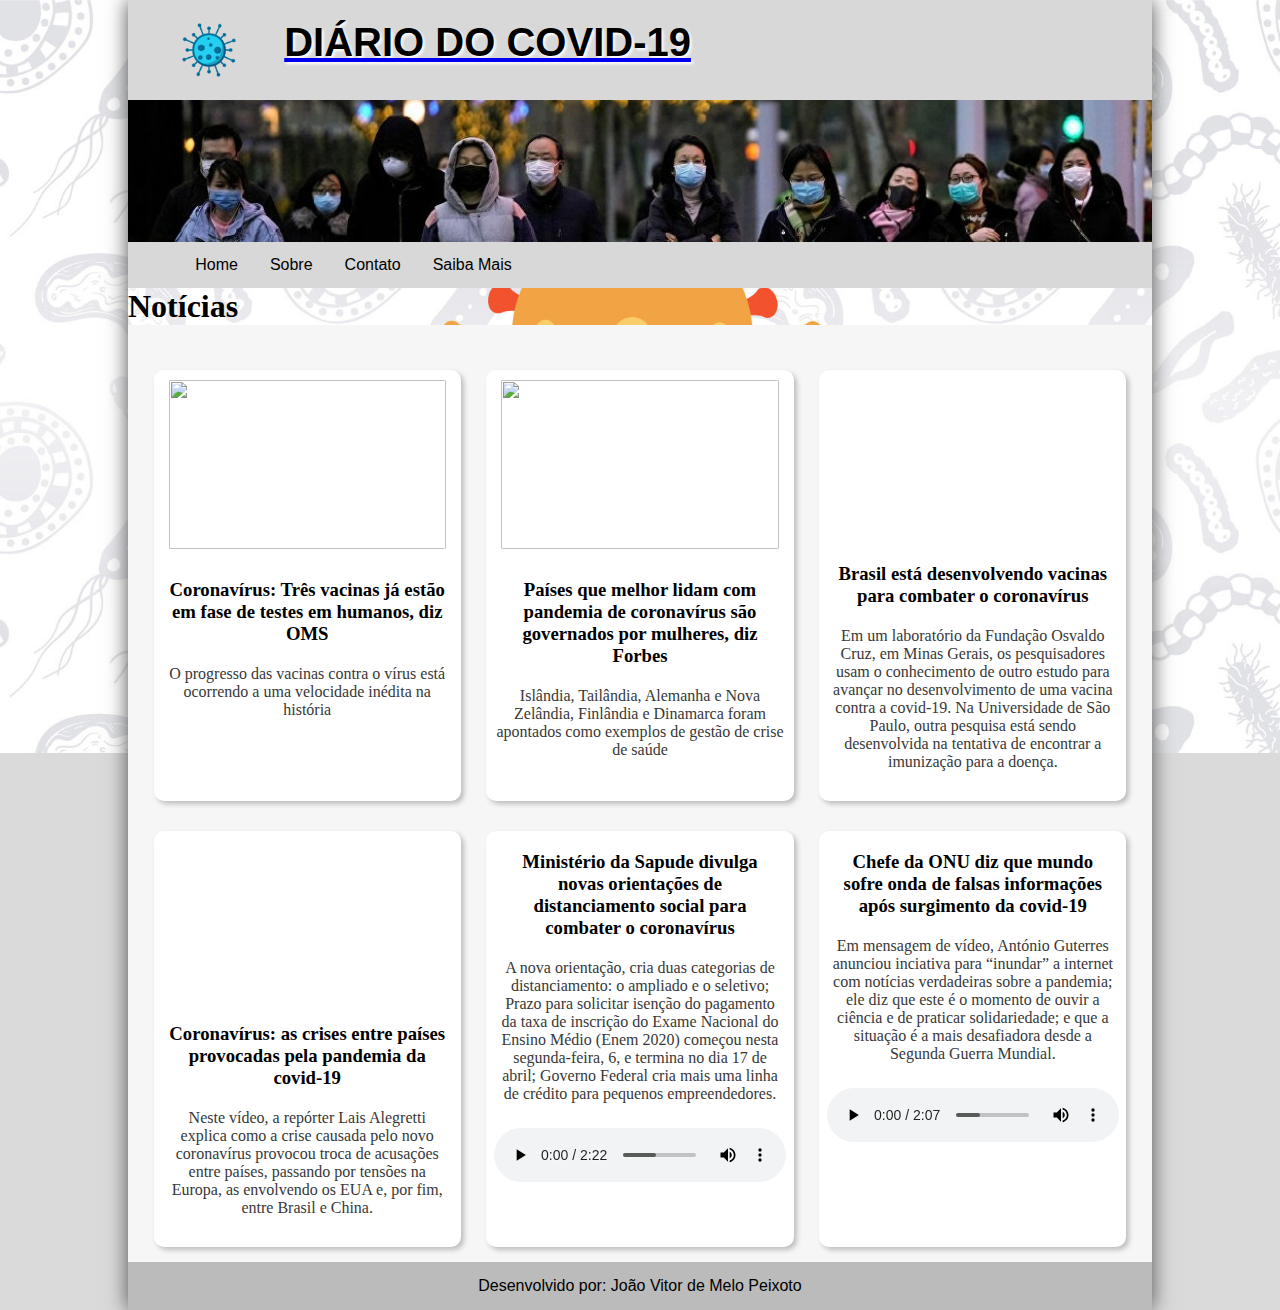
==== commit ac16d60c: "new" ====
--- a/index.html
+++ b/index.html
@@ -15,8 +15,13 @@
 	<body>
 		<header>
 			<div id="cabecalho_titulo" class="container">
-				<img src="virus.png">
-				<h1>DIÁRIO DO COVID-19</h1>
+				<a href="index.html">
+					<img src="virus.png">
+				</a>
+				<a href="index.html">
+					<h1>DIÁRIO DO COVID-19</h1>
+				</a>
+				
 			</div>
 
 			<div id="cabecalho_capa"> 
@@ -32,12 +37,15 @@
 			
 		</header>
 
+		
+		<div id="nome_secao">
+			<h1>Notícias</h1>
+		</div>
 
-		<div id="principal" class="flex-container">
-
+		<div class="flex-container">
 
 			<div id="noticia_1">
-				<a href="https://veja.abril.com.br/saude/coronavirus-70-vacinas-em-andamento-com-3-candidatas-principais-diz-oms/">
+				<a target="_blank" href="https://veja.abril.com.br/saude/coronavirus-70-vacinas-em-andamento-com-3-candidatas-principais-diz-oms/">
 					<img src="https://abrilveja.files.wordpress.com/2020/03/ap20076618132505.jpg?quality=70&strip=info&resize=680,453">
 					<h3>Coronavírus: Três vacinas já estão em fase de testes em humanos, diz OMS</h3>
 					<p>O progresso das vacinas contra o vírus está ocorrendo a uma velocidade inédita na história</p>		
@@ -45,7 +53,7 @@
 			</div>
 
 			<div id="noticia_2">
-				<a href="https://revistaforum.com.br/blogs/outravibe/paises-que-melhor-lidam-com-pandemia-de-coronavirus-sao-governados-por-mulheres-diz-forbes/">
+				<a target="_blank" href="https://revistaforum.com.br/blogs/outravibe/paises-que-melhor-lidam-com-pandemia-de-coronavirus-sao-governados-por-mulheres-diz-forbes/">
 					<img src="https://cdn.revistaforum.com.br/wp-content/uploads/2020/04/angela-merkel.png">
 					<h3>Países que melhor lidam com pandemia de coronavírus são governados por mulheres, diz Forbes</h3>
 					<p>Islândia, Tailândia, Alemanha e Nova Zelândia, Finlândia e Dinamarca foram apontados como exemplos de gestão de crise de saúde</p>
@@ -53,7 +61,7 @@
 			</div>
 
 			<div id="noticia_3" >
-				<a href="https://www.youtube.com/watch?v=yAmY_OrFd_c">
+				<a target="_blank" href="https://noticias.r7.com/jr-na-tv/videos/brasil-esta-desenvolvendo-vacinas-para-combater-o-coronavirus-14042020">
 					<div class="videoWrapper">
 						<iframe width="560" height="315" src="https://www.youtube.com/embed/yAmY_OrFd_c" frameborder="0" allow="accelerometer; autoplay; encrypted-media; gyroscope; picture-in-picture" allowfullscreen></iframe>
 					</div>
@@ -63,7 +71,7 @@
 			</div>
 
 			<div id="noticia_4" >
-				<a href="https://www.youtube.com/embed/WrAKg-NMagk">
+				<a target="_blank" href="https://www.youtube.com/embed/WrAKg-NMagk">
 					<div class="videoWrapper">
 						<iframe width="560" height="315" src="https://www.youtube.com/embed/WrAKg-NMagk" frameborder="0" allow="accelerometer; autoplay; encrypted-media; gyroscope; picture-in-picture" allowfullscreen></iframe>
 					</div>
@@ -73,7 +81,7 @@
 			</div>
 
 			<div id="noticia_5" >
-				<a href="https://redenacionalderadio.com.br/programas/e-noticia-em-2-minutos/07-04-20-e-noticia-2-min-dilson-manha-2m22s-finalizado.mp3/view">
+				<a target="_blank" href="https://redenacionalderadio.com.br/programas/e-noticia-em-2-minutos/07-04-20-e-noticia-2-min-dilson-manha-2m22s-finalizado.mp3/view">
 					<h3>Ministério da Sapude divulga novas orientações de distanciamento social para combater o coronavírus</h3>
 					<p>A nova orientação, cria duas categorias de distanciamento: o ampliado e o seletivo; Prazo para solicitar isenção do pagamento da taxa de inscrição do Exame Nacional do Ensino Médio (Enem 2020) começou nesta segunda-feira, 6, e termina no dia 17 de abril; Governo Federal cria mais uma linha de crédito para pequenos empreendedores.</p>
 					<audio controls class="audioWrapper">
@@ -83,7 +91,7 @@
 			</div>
 
 			<div id="noticia_6" >
-				<a href="https://news.un.org/pt/story/2020/04/1710342">
+				<a target="_blank" href="https://news.un.org/pt/story/2020/04/1710342">
 					<h3>Chefe da ONU diz que mundo sofre onda de falsas informações após surgimento da covid-19</h3>
 					<p>Em mensagem de vídeo, António Guterres anunciou inciativa para “inundar” a internet com notícias verdadeiras sobre a pandemia; ele diz que este é o momento de ouvir a ciência e de praticar solidariedade; e que a situação é a mais desafiadora desde a Segunda Guerra Mundial. </p>
 					<audio controls class="audioWrapper">
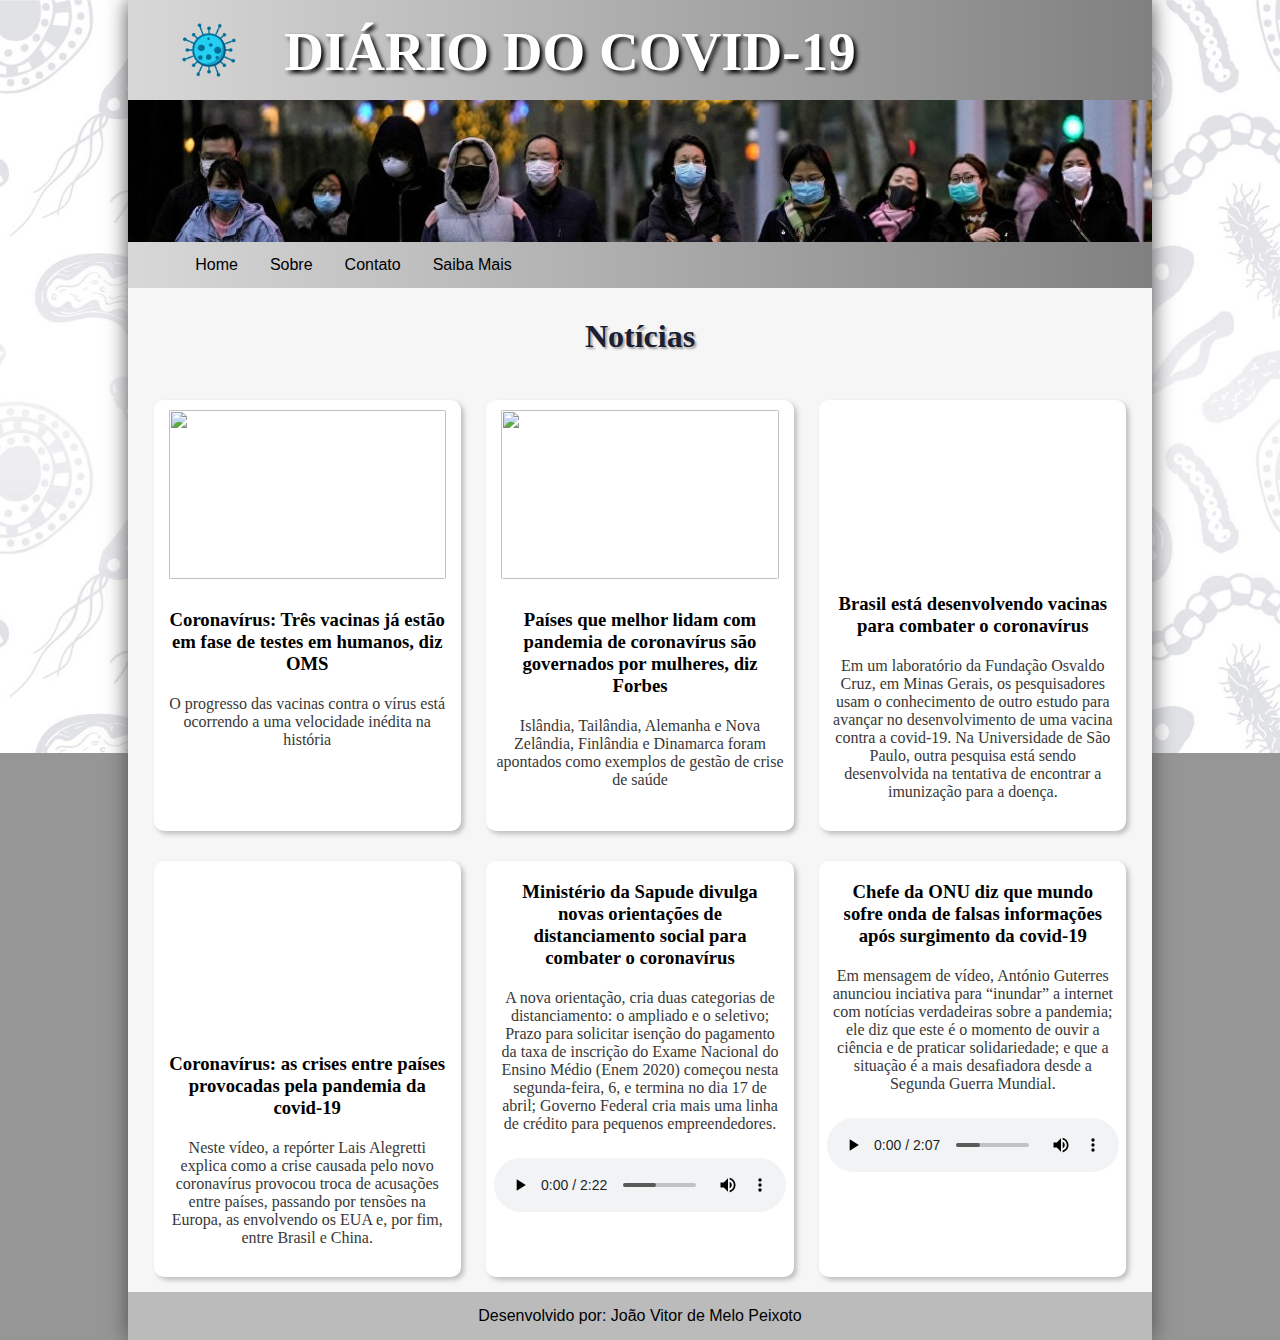
==== commit 1e9128d4: "last" ====
--- a/index.html
+++ b/index.html
@@ -8,7 +8,7 @@
 		<meta charset="utf-8">
 		<title>DIÁRIO DO COVID-19</title>
 
-		<link rel="stylesheet" type="text/css" href="style4.css">
+		<link rel="stylesheet" type="text/css" href="estilo.css">
 
 	</head>
 
@@ -16,7 +16,7 @@
 		<header>
 			<div id="cabecalho_titulo" class="container">
 				<a href="index.html">
-					<img src="virus.png">
+					<img src="imagens/virus.png">
 				</a>
 				<a href="index.html">
 					<h1>DIÁRIO DO COVID-19</h1>
@@ -25,7 +25,7 @@
 			</div>
 
 			<div id="cabecalho_capa"> 
-				<a href=""><img src="capa.png" ></a>
+				<a href=""><img src="imagens/capa.png" ></a>
 			</div>
 
 			<div id="nav_menu" class="container">
@@ -71,7 +71,7 @@
 			</div>
 
 			<div id="noticia_4" >
-				<a target="_blank" href="https://www.youtube.com/embed/WrAKg-NMagk">
+				<a target="_blank" href="https://www.youtube.com/watch?v=WrAKg-NMagk">
 					<div class="videoWrapper">
 						<iframe width="560" height="315" src="https://www.youtube.com/embed/WrAKg-NMagk" frameborder="0" allow="accelerometer; autoplay; encrypted-media; gyroscope; picture-in-picture" allowfullscreen></iframe>
 					</div>
@@ -85,7 +85,7 @@
 					<h3>Ministério da Sapude divulga novas orientações de distanciamento social para combater o coronavírus</h3>
 					<p>A nova orientação, cria duas categorias de distanciamento: o ampliado e o seletivo; Prazo para solicitar isenção do pagamento da taxa de inscrição do Exame Nacional do Ensino Médio (Enem 2020) começou nesta segunda-feira, 6, e termina no dia 17 de abril; Governo Federal cria mais uma linha de crédito para pequenos empreendedores.</p>
 					<audio controls class="audioWrapper">
-						<source src="noticia_audio_1.mp3" type="audio/mpeg">
+						<source src="audios/noticia_audio_1.mp3" type="audio/mpeg">
 					</audio>
 				</a>
 			</div>
@@ -95,7 +95,7 @@
 					<h3>Chefe da ONU diz que mundo sofre onda de falsas informações após surgimento da covid-19</h3>
 					<p>Em mensagem de vídeo, António Guterres anunciou inciativa para “inundar” a internet com notícias verdadeiras sobre a pandemia; ele diz que este é o momento de ouvir a ciência e de praticar solidariedade; e que a situação é a mais desafiadora desde a Segunda Guerra Mundial. </p>
 					<audio controls class="audioWrapper">
-						<source src="noticia_audio_2.mp3" type="audio/mpeg">
+						<source src="audios/noticia_audio_2.mp3" type="audio/mpeg">
 					</audio>
 				</a>
 			</div>
--- a/estilo.css
+++ b/estilo.css
@@ -0,0 +1,285 @@
+/*     TAGS      */
+
+*{
+	margin:0px;
+	padding:0px;
+}
+
+@font-face{
+	font-family: philosopher;
+  	src: url(Philosopher-Regular.ttf);
+}
+
+img {
+    vertical-align: middle;
+}
+
+header{
+	background-color: rgb(216, 216, 216);
+	background-image: linear-gradient(to right, rgb(216, 216, 216) , rgb(128, 128, 128));
+	font-family: 'Lucida Sans', 'Lucida Sans Regular', 'Lucida Grande', 'Lucida Sans Unicode', Geneva, Verdana, sans-serif;
+}
+
+body{
+	background-color: rgb(150, 150, 150);
+	background-image: url(imagens/background.jpg);
+	background-repeat: no-repeat;
+  	background-attachment: fixed;
+	background-size: 100%;
+	margin: 0 10%;
+	box-shadow: 0px 0px 20px rgb(78, 78, 78);
+	font-family: Cambria, Cochin, Georgia, Times, 'Times New Roman', serif;
+}
+
+footer{
+	background-color: rgb(187, 187, 187);
+	background-size: 100%;
+	color: black;
+	padding: 15px;
+	text-align: center;
+	font-family: 'Lucida Sans', 'Lucida Sans Regular', 'Lucida Grande', 'Lucida Sans Unicode', Geneva, Verdana, sans-serif;
+}
+
+
+/*     IDs      */
+
+#cabecalho_titulo{
+	font-family: philosopher;
+	display: flex;
+	flex-direction: row;
+	height: 100px;
+}
+
+#cabecalho_titulo h1{
+	color: rgb(255, 255, 255);
+	padding: 20px;
+	font-size: 55px;
+	text-shadow: 3px 3px 4px black;
+}
+
+#cabecalho_titulo a{
+	text-decoration: none;
+}
+
+#cabecalho_titulo img{
+	height: 60px;
+	padding: 20px 25px 10px 0;
+}
+
+
+#cabecalho_capa{
+	padding: 0;
+	margin: 0;
+}
+
+#cabecalho_capa img{
+	width: 100%;
+}
+
+#nav_menu {
+	color: black;
+	display: flex;
+	flex-direction: row;
+}
+
+#nav_menu a{
+	color: black;
+	text-align: center;
+	padding: 14px 16px;
+  	text-decoration: none;
+}
+
+#nav_menu a:hover {
+	transition: 0.2s;
+	color: white;
+	font-size: 120%;
+	padding: 12px 12px;
+	background-color: rgb(144, 144, 144);
+}
+
+
+
+#nome_secao h1{
+	text-align: center;
+	padding-top: 30px;
+	color: rgb(26, 31, 51);
+	text-shadow: 2px 2px 2px rgb(163, 163, 163);
+	background-color: #f6f6f6;
+
+}
+
+
+/*    ESTILO PÁGINA SOBRE   */
+
+#sobre{
+	padding: 5px 20px;
+	background-color:  #f6f6f6;
+}
+
+#cartao{
+	width: 60%;
+	margin: 30px auto;
+	padding: 25px;
+	border: 1px black;
+	box-shadow: 0 0 5px grey;
+	border-radius: 15px;
+	text-align: justify;
+}
+
+#foto_perfil{
+	float: left;
+	width: 40%;
+	margin-right: 20px;
+
+}
+
+/* ESTILO PÁGINA DE CONTATO */
+
+#contato_form_tabela{
+	width:60%; 
+	margin: 70px 0 100px 40px;
+}
+
+#contato_form_tabela input{
+	height: 20px;
+	width: 70%;
+}
+
+#contato_form_tabela textarea{
+	width: 100%;
+	height: 200px;
+}
+#contato_form_tabela button{
+	padding: 5px; 
+	float: right; 
+	width: 20%;
+}
+
+#contato_form_tabela td{
+	padding-bottom: 15px;
+}
+
+
+
+
+/*     CONTAINER DO CABECALHO      */
+
+.container{
+	width: 90%;
+	margin: auto;
+
+}
+
+
+
+/*    ESTILO PÁGINA SOBRE   */
+
+.videoWrapper {
+	position: relative;
+	padding-bottom: 56.25%;
+	height: 0;
+}
+
+.videoWrapper iframe {
+	position: absolute;
+	top: 10px;
+	left: 2.5%;
+	width: 95%;
+	height: 100%;
+	border-radius: 10px;
+	
+}
+
+.audioWrapper {
+	display: block;
+	margin: 0 auto;
+	width: 95%;
+	position: relative;
+	bottom: 5px;
+}
+
+.flex-container{
+	padding-top: 30px;
+  	display: flex;
+  	flex-wrap: wrap;
+	background-color: #f6f6f6;
+	justify-content: space-evenly;
+}
+
+
+.flex-container > div {
+	background-color: rgb(255, 255, 255);
+	width: 30%;
+	margin: 15px 0;
+	text-align: center;
+	border-radius: 10px;
+	box-shadow: 3px 3px 5px rgb(190, 190, 190);
+	transition: all .2s ease-in-out;
+}
+
+.flex-container > div:hover {
+	transition: all .2s ease-in-out;
+	transform: scale(1.1);
+}
+
+.flex-container div a{
+	text-decoration: none;
+}
+
+.flex-container div img {
+	width: 95%;
+	margin: 10px auto;
+	border-radius: 10px;
+	height: calc(13.2vw);
+}
+
+.flex-container div h3 {
+	margin: 20px 15px;
+	color: black;
+	margin
+
+}
+
+.flex-container div p {
+	color: rgb(56, 56, 56);
+	margin: 10px 10px 30px 10px;
+}
+
+
+/*    ESTILO PÁGINA SAIBA MAIS   */
+
+
+.flex-container-2{
+	padding: 30px 100px 70px 100px;
+  	display: flex;
+  	flex-wrap: wrap;
+	background-color: #f6f6f6;
+	justify-content: space-evenly;
+	position: relative;
+}
+
+
+
+.flex-container-2 div {
+	background-color: rgb(255, 255, 255);
+	width: 30%;
+	height: 150px;
+	margin: 15px 0;
+	text-align: center;
+	border-radius: 10px;
+	box-shadow: 3px 3px 5px rgb(190, 190, 190);
+	transition: all .2s ease-in-out;
+}
+
+.flex-container-2 div img {
+	width: 95%;
+	margin: 10px auto;
+	border-radius: 10px;
+	height: 90%;
+	
+}
+
+.flex-container-2 > div:hover {
+	transition: all .2s ease-in-out;
+	transform: scale(1.1);
+}